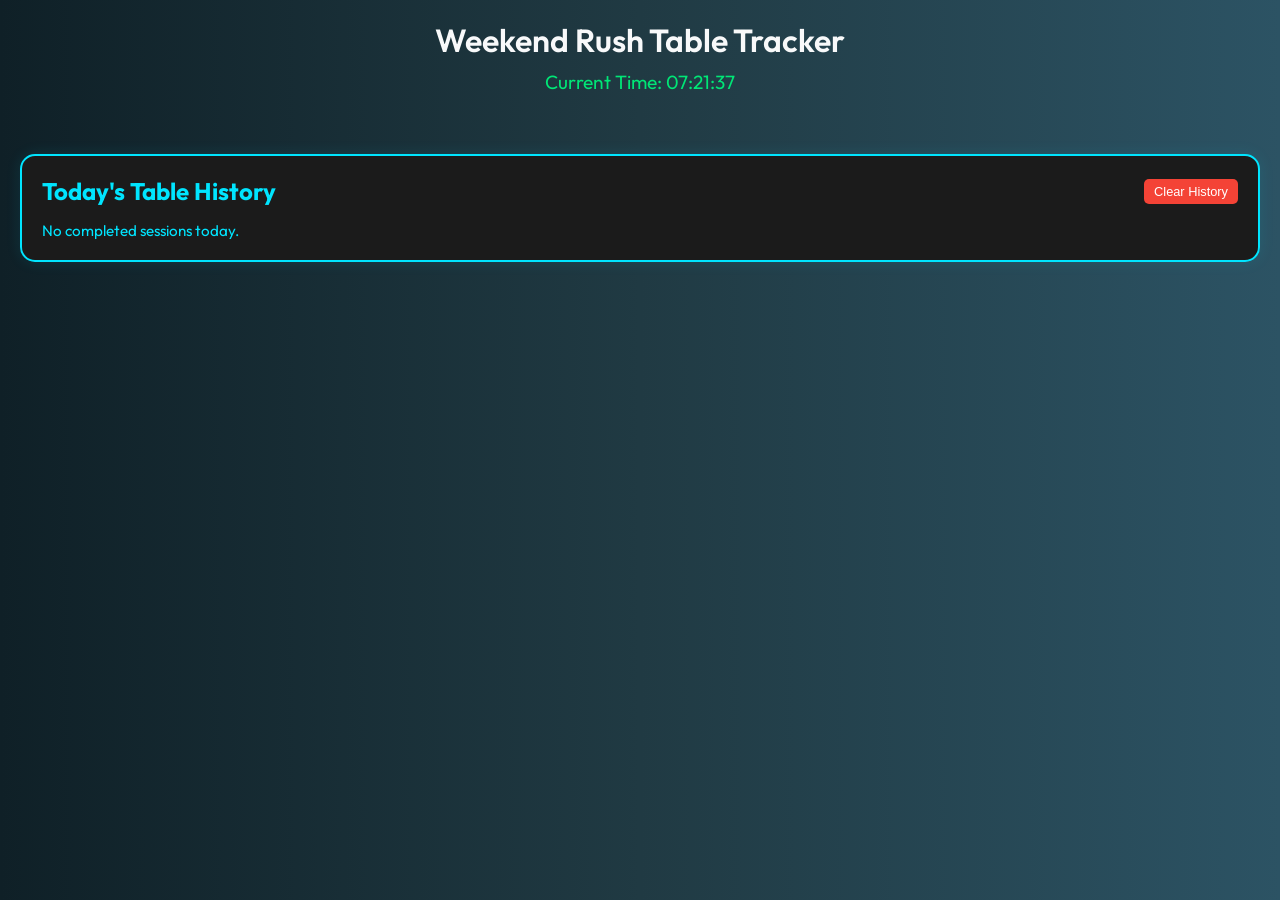
==== index.html @ 2dcbe8ae "Add files via upload" ====
<!DOCTYPE html>
<html lang="en">
<head>
  <meta charset="UTF-8" />
  <meta name="viewport" content="width=device-width, initial-scale=1.0" />
  <title>Weekend Rush POS</title>
  <link href="https://fonts.googleapis.com/css2?family=Outfit:wght@400;600&display=swap" rel="stylesheet">
  <style>
    * { box-sizing: border-box; }
    body {
      font-family: 'Outfit', sans-serif;
      margin: 0; padding: 20px;
      background: linear-gradient(to right, #0f2027, #203a43, #2c5364);
      color: #fff;
    }
    
    .header { text-align: center; margin-bottom: 20px; }
    h1 { margin: 0 0 10px 0; color: #f8f9fa; font-weight: 600; }
    #live-clock { color: #00e676; font-size: 1.2rem; }

    .tabs { display: flex; justify-content: center; gap: 10px; margin-bottom: 25px; }
    .tab-btn {
      background: #1b1b1b; color: #fff; border: 2px solid #4caf50; border-radius: 10px;
      padding: 10px 20px; font-size: 1.1rem; cursor: pointer; transition: 0.3s;
    }
    .tab-btn.active { background: #4caf50; font-weight: bold; }
    .tab-content { display: none; }
    .tab-content.active { display: block; }

    .tables-grid { display: grid; grid-template-columns: repeat(auto-fit, minmax(450px, 1fr)); gap: 20px; }

    .table-card {
      background: #1b1b1b; border: 2px solid #4caf50; border-radius: 15px; padding: 20px;
      box-shadow: 0 0 15px rgba(76, 175, 80, 0.2); display: flex; gap: 20px;
    }
    .card-left { flex: 1; border-right: 1px solid #333; padding-right: 20px; }
    .card-right { flex: 1; display: flex; flex-direction: column; }

    .table-title { margin: 0 0 10px 0; font-size: 1.5rem; color: #4caf50; display: flex; justify-content: space-between;}
    .status-badge { font-size: 0.8rem; padding: 3px 8px; border-radius: 5px; background: #555; }
    .active-badge { background: #4caf50; }
    
    .rate-selector { margin-bottom: 10px; font-size: 0.9rem; }
    .rate-selector select { border-radius: 5px; padding: 3px; }
    .time-display { font-size: 2.5rem; font-weight: bold; margin: 10px 0; color: #fff; }
    
    .controls button { padding: 8px 12px; border: none; border-radius: 8px; cursor: pointer; font-weight: bold; margin-right: 5px; }
    .btn-start { background: #4caf50; color: white; }
    .btn-pause { background: #ff9800; color: white; }
    .btn-end { background: #f44336; color: white; }
    .controls button:disabled { background: #555; cursor: not-allowed; opacity: 0.5; }

    .split-section { margin-top: 15px; display: flex; gap: 5px; }
    .split-section input { width: 60px; padding: 5px; border-radius: 5px; border: none; }
    .btn-split { background: #ff9800; color: white; border: none; border-radius: 5px; padding: 5px 10px; cursor: pointer; }
    .split-result { margin-top: 10px; font-size: 0.9rem; color: #00e5ff; white-space: pre-line; }

    /* Breakdown & Checkout Panel */
    .checkout-panel { display: none; background: #222; border: 1px solid #f44336; border-radius: 10px; padding: 15px; margin-top: 15px; }
    .price-breakdown { font-size: 0.9rem; color: #ddd; margin-bottom: 10px; white-space: pre-line; line-height: 1.4; }
    .checkout-btns { display: flex; gap: 10px; }
    .checkout-btns button { flex: 1; padding: 8px; border: none; border-radius: 5px; cursor: pointer; font-weight: bold; color: white; }
    .btn-paid { background: #4caf50; }
    .btn-unpaid { background: #ff9800; }
    .btn-close { background: #555; }

    /* Card Right */
    .items-title { margin: 0 0 10px 0; font-size: 1.1rem; color: #aaa; }
    .menu-grid { display: grid; grid-template-columns: 1fr 1fr; gap: 5px; margin-bottom: 15px; }
    .btn-item { background: #2c5364; color: white; border: 1px solid #4caf50; border-radius: 5px; padding: 8px; cursor: pointer; font-size: 0.85rem;}
    .btn-item:hover { background: #4caf50; }
    .item-log { flex-grow: 1; background: #222; border-radius: 5px; padding: 10px; font-size: 0.85rem; overflow-y: auto; max-height: 100px; color: #ccc;}
    .item-total { margin-top: 10px; font-weight: bold; color: #00e676; text-align: right; }

    /* Global History Section */
    .history-container { margin-top: 40px; background: #1b1b1b; border: 2px solid #00e5ff; border-radius: 15px; padding: 20px; box-shadow: 0 0 15px rgba(0, 229, 255, 0.1); }
    .history-title { color: #00e5ff; margin: 0 0 15px 0; display: flex; justify-content: space-between; align-items: center; }
    .history-log { font-size: 0.95rem; color: #00e5ff; max-height: 200px; overflow-y: auto; }
    .history-entry { border-bottom: 1px solid #333; padding: 8px 0; }
    .btn-clear-history { background: #f44336; color: white; border: none; padding: 5px 10px; border-radius: 5px; cursor: pointer; font-size: 0.8rem; }
  </style>
</head>
<body>

  <div class="header">
    <h1>Weekend Rush Table Tracker</h1>
    <div id="live-clock">Current Time: 00:00:00</div>
  </div>

  <div class="tabs" id="tabs-container"></div>
  <div id="app-content"></div>

  <div class="history-container">
    <h2 class="history-title">
      Today's Table History 
      <button class="btn-clear-history" onclick="clearHistory()">Clear History</button>
    </h2>
    <div class="history-log" id="global-history-log">No completed sessions today.</div>
  </div>

  <script>
    const API_URL = 'http://localhost:8000';
    let globalMenu = [];
    let activeSessions = {}; 

    // --- Clock Logic ---
    function updateClock() {
      const now = new Date();
      document.getElementById('live-clock').textContent = `Current Time: ${now.toLocaleTimeString('en-IN', { hour12: false })}`;
    }
    setInterval(updateClock, 1000);
    updateClock();

    // --- Boot App ---
    async function init() {
      const menuRes = await fetch(`${API_URL}/menu`);
      globalMenu = await menuRes.json();
      const zonesRes = await fetch(`${API_URL}/zones`);
      const zones = await zonesRes.json();
      
      renderApp(zones);
      loadHistory();
    }

    // --- Render UI ---
    function renderApp(zones) {
      const tabsContainer = document.getElementById('tabs-container');
      const appContent = document.getElementById('app-content');
      tabsContainer.innerHTML = '';
      appContent.innerHTML = '';

      zones.forEach((zone, index) => {
        const tabBtn = document.createElement('button');
        tabBtn.className = `tab-btn ${index === 0 ? 'active' : ''}`;
        tabBtn.textContent = zone.zone_name;
        tabBtn.onclick = () => switchTab(index);
        tabsContainer.appendChild(tabBtn);

        const zoneDiv = document.createElement('div');
        zoneDiv.className = `tab-content ${index === 0 ? 'active' : ''}`;
        zoneDiv.id = `zone-${index}`;

        const grid = document.createElement('div');
        grid.className = 'tables-grid';

        zone.tables.forEach(table => {
          const tableId = table.id;
          if (!activeSessions[tableId]) {
            activeSessions[tableId] = { isRunning: false, elapsed: 0, itemsTotal: 0, sessionId: null, itemsList: [], tableName: table.table_name };
          }

          const menuHtml = globalMenu.map(item => 
            `<button class="btn-item" onclick="addItem(${tableId}, ${item.id}, '${item.name} ${item.variant}', ${item.price})">+ ${item.name} (${item.variant})</button>`
          ).join('');

          grid.innerHTML += `
            <div class="table-card" id="card-${tableId}">
              <div class="card-left">
                <h2 class="table-title">${table.table_name} <span class="status-badge" id="badge-${tableId}">⚪ AVAIL</span></h2>
                
                <div class="rate-selector">
                  Rate/min: <select id="rate-${tableId}"><option value="3">3</option><option value="4">4</option><option value="4.5">4.5</option></select>
                </div>
                
                <div class="time-display" id="time-${tableId}">00:00</div>
                
                <div class="controls">
                  <button class="btn-start" id="start-${tableId}" onclick="startTimer(${tableId})">Start</button>
                  <button class="btn-pause" id="pause-${tableId}" onclick="togglePause(${tableId})" disabled>Pause</button>
                  <button class="btn-end" id="end-${tableId}" onclick="showCheckout(${tableId})" disabled>End</button>
                </div>

                <div class="split-section">
                  <input type="number" id="split-input-${tableId}" min="1" placeholder="Players">
                  <button class="btn-split" onclick="calculateSplit(${tableId})">Split</button>
                </div>
                <div class="split-result" id="split-result-${tableId}"></div>

                <div class="checkout-panel" id="checkout-${tableId}">
                  <div class="price-breakdown" id="breakdown-${tableId}"></div>
                  <div class="checkout-btns">
                    <button class="btn-paid" onclick="submitCheckout(${tableId}, 'PAID')">Paid</button>
                    <button class="btn-unpaid" onclick="submitCheckout(${tableId}, 'UNPAID')">Unpaid</button>
                    <button class="btn-close" onclick="submitCheckout(${tableId}, 'CLOSE')">Close</button>
                  </div>
                </div>
              </div>

              <div class="card-right">
                <h3 class="items-title">Quick Add Items</h3>
                <div class="menu-grid">${menuHtml}</div>
                <div class="item-log" id="log-${tableId}">No items ordered yet.</div>
                <div class="item-total" id="item-total-${tableId}">Items Total: ₹0.00</div>
              </div>
            </div>
          `;
        });
        
        zoneDiv.appendChild(grid);
        appContent.appendChild(zoneDiv);
      });
    }

    // --- UI Logic ---
    function switchTab(activeIndex) {
      document.querySelectorAll('.tab-btn').forEach((btn, i) => btn.classList.toggle('active', i === activeIndex));
      document.querySelectorAll('.tab-content').forEach((content, i) => content.classList.toggle('active', i === activeIndex));
    }

    // --- Table Mechanics ---
    async function startTimer(tableId) {
      const res = await fetch(`${API_URL}/sessions/start`, {
        method: 'POST',
        headers: { 'Content-Type': 'application/json' },
        body: JSON.stringify({ table_id: tableId, customer_id: null })
      });
      const data = await res.json();
      
      const session = activeSessions[tableId];
      session.sessionId = data.session_id;
      session.isRunning = true;
      session.startTimeStr = new Date().toLocaleTimeString('en-IN', { hour12: false });
      session.startTime = Date.now() - (session.elapsed * 1000);
      
      document.getElementById(`badge-${tableId}`).textContent = '🟢 ACTIVE';
      document.getElementById(`badge-${tableId}`).className = 'status-badge active-badge';
      document.getElementById(`start-${tableId}`).disabled = true;
      document.getElementById(`pause-${tableId}`).disabled = false;
      document.getElementById(`end-${tableId}`).disabled = false;

      session.interval = setInterval(() => {
        if (session.isRunning) {
          session.elapsed = Math.floor((Date.now() - session.startTime) / 1000);
          const min = String(Math.floor(session.elapsed / 60)).padStart(2, '0');
          const sec = String(session.elapsed % 60).padStart(2, '0');
          document.getElementById(`time-${tableId}`).textContent = `${min}:${sec}`;
        }
      }, 1000);
    }

    function togglePause(tableId) {
      const session = activeSessions[tableId];
      session.isRunning = !session.isRunning;
      const pauseBtn = document.getElementById(`pause-${tableId}`);
      if (session.isRunning) {
        session.startTime = Date.now() - (session.elapsed * 1000);
        pauseBtn.textContent = 'Pause';
      } else {
        pauseBtn.textContent = 'Resume';
      }
    }

    async function addItem(tableId, itemId, itemName, price) {
      const session = activeSessions[tableId];
      if (!session.sessionId) return alert("Start the table first!");

      await fetch(`${API_URL}/sessions/add_item`, {
        method: 'POST',
        headers: { 'Content-Type': 'application/json' },
        body: JSON.stringify({ session_id: session.sessionId, item_id: itemId })
      });

      session.itemsTotal += price;
      session.itemsList.push(itemName);
      document.getElementById(`item-total-${tableId}`).textContent = `Items Total: ₹${session.itemsTotal.toFixed(2)}`;
      
      const logDiv = document.getElementById(`log-${tableId}`);
      if (session.itemsList.length === 1) logDiv.innerHTML = ''; 
      logDiv.innerHTML += `+ ${itemName} (₹${price})<br>`;
      logDiv.scrollTop = logDiv.scrollHeight;
    }

    function calculateSplit(tableId) {
      const session = activeSessions[tableId];
      const rate = parseFloat(document.getElementById(`rate-${tableId}`).value);
      const players = parseInt(document.getElementById(`split-input-${tableId}`).value);
      if (!players || players < 1) return;

      const totalMinutes = session.elapsed / 60;
      const grandTotal = (totalMinutes * rate) + session.itemsTotal;
      document.getElementById(`split-result-${tableId}`).textContent = `Total Bill: ₹${grandTotal.toFixed(2)}\nPer Player: ₹${(grandTotal / players).toFixed(2)}`;
    }

    function showCheckout(tableId) {
      const session = activeSessions[tableId];
      session.isRunning = false;
      clearInterval(session.interval);
      document.getElementById(`pause-${tableId}`).disabled = true;
      document.getElementById(`end-${tableId}`).disabled = true;
      
      session.endTimeStr = new Date().toLocaleTimeString('en-IN', { hour12: false });
      const rate = parseFloat(document.getElementById(`rate-${tableId}`).value);
      const totalMinutes = session.elapsed / 60;
      const timeCost = totalMinutes * rate;
      const grandTotal = timeCost + session.itemsTotal;

      // Populate Price Breakdown
      document.getElementById(`breakdown-${tableId}`).innerHTML = `
        <strong>Session:</strong> ${session.startTimeStr} > ${session.endTimeStr} (${totalMinutes} mins)
        <strong>Time Cost:</strong> ₹${timeCost.toFixed(2)}
        <strong>Items Cost:</strong> ₹${session.itemsTotal.toFixed(2)}
        <span style="color:#4caf50; font-size:1.1rem; display:block; margin-top:5px;"><strong>Total: ₹${grandTotal.toFixed(2)}</strong></span>
      `;
      
      document.getElementById(`checkout-${tableId}`).style.display = 'block';
    }

    async function submitCheckout(tableId, status) {
      const session = activeSessions[tableId];
      const totalMinutes = session.elapsed / 60;

      // Backend Call
      const res = await fetch(`${API_URL}/sessions/checkout`, {
        method: 'POST',
        headers: { 'Content-Type': 'application/json' },
        body: JSON.stringify({ session_id: session.sessionId, payment_status: status, total_minutes: totalMinutes })
      });
      const data = await res.json();
      
      // Save to History Log
      const historyStr = `[${session.tableName}] ${session.startTimeStr} > ${session.endTimeStr} | Time: ${totalMinutes}m | Items: ${session.itemsList.length} | <strong>Total: ₹${data.final_bill.toFixed(2)}</strong> | (${status}) (Guest)`;
      saveToHistory(historyStr);

      // Reset Table UI smoothly without reloading the page
      resetTableUI(tableId);
    }

    function resetTableUI(tableId) {
      const session = activeSessions[tableId];
      session.isRunning = false;
      session.elapsed = 0;
      session.itemsTotal = 0;
      session.sessionId = null;
      session.itemsList = [];

      document.getElementById(`badge-${tableId}`).textContent = '⚪ AVAIL';
      document.getElementById(`badge-${tableId}`).className = 'status-badge';
      document.getElementById(`time-${tableId}`).textContent = '00:00';
      document.getElementById(`start-${tableId}`).disabled = false;
      document.getElementById(`pause-${tableId}`).disabled = true;
      document.getElementById(`pause-${tableId}`).textContent = 'Pause';
      document.getElementById(`end-${tableId}`).disabled = true;
      
      document.getElementById(`checkout-${tableId}`).style.display = 'none';
      document.getElementById(`split-input-${tableId}`).value = '';
      document.getElementById(`split-result-${tableId}`).textContent = '';
      document.getElementById(`log-${tableId}`).innerHTML = 'No items ordered yet.';
      document.getElementById(`item-total-${tableId}`).textContent = 'Items Total: ₹0.00';
    }

    // --- History Storage Logic ---
    function saveToHistory(entry) {
      let history = JSON.parse(localStorage.getItem('weekendRushHistory')) || [];
      history.unshift(entry); // Add to top
      localStorage.setItem('weekendRushHistory', JSON.stringify(history));
      loadHistory();
    }

    function loadHistory() {
      let history = JSON.parse(localStorage.getItem('weekendRushHistory')) || [];
      const logDiv = document.getElementById('global-history-log');
      if (history.length === 0) {
        logDiv.innerHTML = 'No completed sessions today.';
      } else {
        logDiv.innerHTML = history.map(item => `<div class="history-entry">${item}</div>`).join('');
      }
    }

    function clearHistory() {
      if(confirm("Are you sure you want to clear today's history log?")) {
        localStorage.removeItem('weekendRushHistory');
        loadHistory();
      }
    }

    init();
  </script>
</body>
</html>
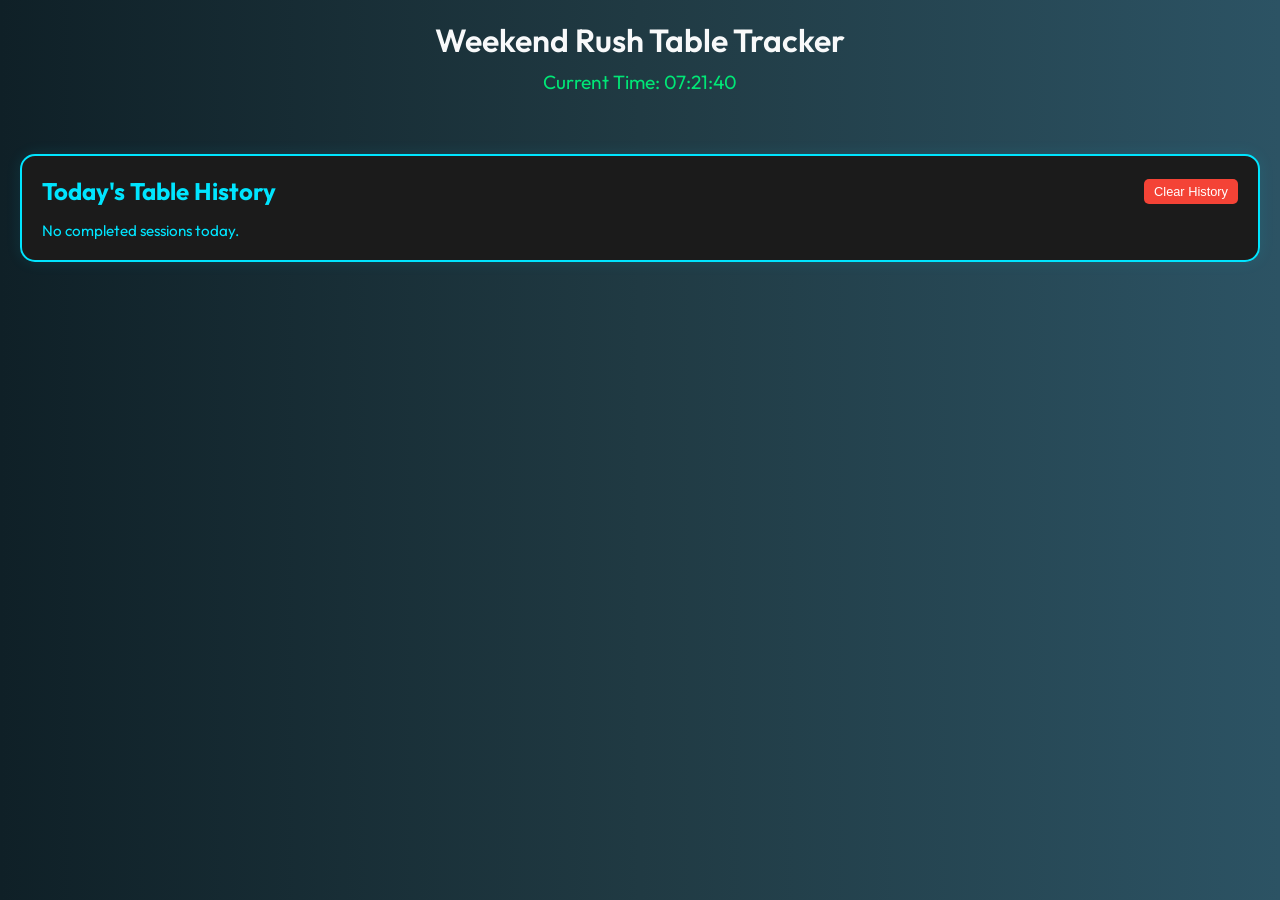
==== commit 6e6adcac: "Refactor duplicated DB and frontend patterns into shared utilities Co-Authored-By: Devin AI <1582432" ====
--- a/index.html
+++ b/index.html
@@ -100,24 +100,73 @@
 
   <script>
     const API_URL = 'http://localhost:8000';
+    const HISTORY_KEY = 'weekendRushHistory';
     let globalMenu = [];
     let activeSessions = {}; 
 
+    // --- Shared Utilities ---
+    function el(prefix, tableId) {
+      return document.getElementById(`${prefix}-${tableId}`);
+    }
+
+    function money(amount) {
+      return `₹${amount.toFixed(2)}`;
+    }
+
+    function clockTime() {
+      return new Date().toLocaleTimeString('en-IN', { hour12: false });
+    }
+
+    async function getJSON(path) {
+      const res = await fetch(`${API_URL}${path}`);
+      return res.json();
+    }
+
+    async function postJSON(path, body) {
+      const res = await fetch(`${API_URL}${path}`, {
+        method: 'POST',
+        headers: { 'Content-Type': 'application/json' },
+        body: JSON.stringify(body)
+      });
+      return res.json();
+    }
+
+    function tableRate(tableId) {
+      return parseFloat(el('rate', tableId).value);
+    }
+
+    function billFor(tableId) {
+      const session = activeSessions[tableId];
+      const totalMinutes = session.elapsed / 60;
+      const timeCost = totalMinutes * tableRate(tableId);
+      return { totalMinutes, timeCost, grandTotal: timeCost + session.itemsTotal };
+    }
+
+    function setTableUIState(tableId, { badgeText, badgeClass, startDisabled, pauseDisabled, endDisabled }) {
+      const badge = el('badge', tableId);
+      badge.textContent = badgeText;
+      badge.className = badgeClass;
+      el('start', tableId).disabled = startDisabled;
+      el('pause', tableId).disabled = pauseDisabled;
+      el('end', tableId).disabled = endDisabled;
+    }
+
+    function readHistory() {
+      return JSON.parse(localStorage.getItem(HISTORY_KEY)) || [];
+    }
+
     // --- Clock Logic ---
     function updateClock() {
-      const now = new Date();
-      document.getElementById('live-clock').textContent = `Current Time: ${now.toLocaleTimeString('en-IN', { hour12: false })}`;
+      document.getElementById('live-clock').textContent = `Current Time: ${clockTime()}`;
     }
     setInterval(updateClock, 1000);
     updateClock();
 
     // --- Boot App ---
     async function init() {
-      const menuRes = await fetch(`${API_URL}/menu`);
-      globalMenu = await menuRes.json();
-      const zonesRes = await fetch(`${API_URL}/zones`);
-      const zones = await zonesRes.json();
-      
+      globalMenu = await getJSON('/menu');
+      const zones = await getJSON('/zones');
+
       renderApp(zones);
       loadHistory();
     }
@@ -209,31 +258,28 @@
 
     // --- Table Mechanics ---
     async function startTimer(tableId) {
-      const res = await fetch(`${API_URL}/sessions/start`, {
-        method: 'POST',
-        headers: { 'Content-Type': 'application/json' },
-        body: JSON.stringify({ table_id: tableId, customer_id: null })
-      });
-      const data = await res.json();
-      
+      const data = await postJSON('/sessions/start', { table_id: tableId, customer_id: null });
+
       const session = activeSessions[tableId];
       session.sessionId = data.session_id;
       session.isRunning = true;
-      session.startTimeStr = new Date().toLocaleTimeString('en-IN', { hour12: false });
+      session.startTimeStr = clockTime();
       session.startTime = Date.now() - (session.elapsed * 1000);
-      
-      document.getElementById(`badge-${tableId}`).textContent = '🟢 ACTIVE';
-      document.getElementById(`badge-${tableId}`).className = 'status-badge active-badge';
-      document.getElementById(`start-${tableId}`).disabled = true;
-      document.getElementById(`pause-${tableId}`).disabled = false;
-      document.getElementById(`end-${tableId}`).disabled = false;
+
+      setTableUIState(tableId, {
+        badgeText: '🟢 ACTIVE',
+        badgeClass: 'status-badge active-badge',
+        startDisabled: true,
+        pauseDisabled: false,
+        endDisabled: false
+      });
 
       session.interval = setInterval(() => {
         if (session.isRunning) {
           session.elapsed = Math.floor((Date.now() - session.startTime) / 1000);
           const min = String(Math.floor(session.elapsed / 60)).padStart(2, '0');
           const sec = String(session.elapsed % 60).padStart(2, '0');
-          document.getElementById(`time-${tableId}`).textContent = `${min}:${sec}`;
+          el('time', tableId).textContent = `${min}:${sec}`;
         }
       }, 1000);
     }
@@ -241,7 +287,7 @@
     function togglePause(tableId) {
       const session = activeSessions[tableId];
       session.isRunning = !session.isRunning;
-      const pauseBtn = document.getElementById(`pause-${tableId}`);
+      const pauseBtn = el('pause', tableId);
       if (session.isRunning) {
         session.startTime = Date.now() - (session.elapsed * 1000);
         pauseBtn.textContent = 'Pause';
@@ -254,71 +300,60 @@
       const session = activeSessions[tableId];
       if (!session.sessionId) return alert("Start the table first!");
 
-      await fetch(`${API_URL}/sessions/add_item`, {
-        method: 'POST',
-        headers: { 'Content-Type': 'application/json' },
-        body: JSON.stringify({ session_id: session.sessionId, item_id: itemId })
-      });
+      await postJSON('/sessions/add_item', { session_id: session.sessionId, item_id: itemId });
 
       session.itemsTotal += price;
       session.itemsList.push(itemName);
-      document.getElementById(`item-total-${tableId}`).textContent = `Items Total: ₹${session.itemsTotal.toFixed(2)}`;
-      
-      const logDiv = document.getElementById(`log-${tableId}`);
+      el('item-total', tableId).textContent = `Items Total: ${money(session.itemsTotal)}`;
+
+      const logDiv = el('log', tableId);
       if (session.itemsList.length === 1) logDiv.innerHTML = ''; 
-      logDiv.innerHTML += `+ ${itemName} (₹${price})<br>`;
+      logDiv.innerHTML += `+ ${itemName} (${money(price)})<br>`;
       logDiv.scrollTop = logDiv.scrollHeight;
     }
 
     function calculateSplit(tableId) {
-      const session = activeSessions[tableId];
-      const rate = parseFloat(document.getElementById(`rate-${tableId}`).value);
-      const players = parseInt(document.getElementById(`split-input-${tableId}`).value);
+      const players = parseInt(el('split-input', tableId).value);
       if (!players || players < 1) return;
 
-      const totalMinutes = session.elapsed / 60;
-      const grandTotal = (totalMinutes * rate) + session.itemsTotal;
-      document.getElementById(`split-result-${tableId}`).textContent = `Total Bill: ₹${grandTotal.toFixed(2)}\nPer Player: ₹${(grandTotal / players).toFixed(2)}`;
+      const { grandTotal } = billFor(tableId);
+      el('split-result', tableId).textContent = `Total Bill: ${money(grandTotal)}\nPer Player: ${money(grandTotal / players)}`;
     }
 
     function showCheckout(tableId) {
       const session = activeSessions[tableId];
       session.isRunning = false;
       clearInterval(session.interval);
-      document.getElementById(`pause-${tableId}`).disabled = true;
-      document.getElementById(`end-${tableId}`).disabled = true;
-      
-      session.endTimeStr = new Date().toLocaleTimeString('en-IN', { hour12: false });
-      const rate = parseFloat(document.getElementById(`rate-${tableId}`).value);
-      const totalMinutes = session.elapsed / 60;
-      const timeCost = totalMinutes * rate;
-      const grandTotal = timeCost + session.itemsTotal;
+      el('pause', tableId).disabled = true;
+      el('end', tableId).disabled = true;
+
+      session.endTimeStr = clockTime();
+      const { totalMinutes, timeCost, grandTotal } = billFor(tableId);
 
       // Populate Price Breakdown
-      document.getElementById(`breakdown-${tableId}`).innerHTML = `
+      el('breakdown', tableId).innerHTML = `
         <strong>Session:</strong> ${session.startTimeStr} > ${session.endTimeStr} (${totalMinutes} mins)
-        <strong>Time Cost:</strong> ₹${timeCost.toFixed(2)}
-        <strong>Items Cost:</strong> ₹${session.itemsTotal.toFixed(2)}
-        <span style="color:#4caf50; font-size:1.1rem; display:block; margin-top:5px;"><strong>Total: ₹${grandTotal.toFixed(2)}</strong></span>
+        <strong>Time Cost:</strong> ${money(timeCost)}
+        <strong>Items Cost:</strong> ${money(session.itemsTotal)}
+        <span style="color:#4caf50; font-size:1.1rem; display:block; margin-top:5px;"><strong>Total: ${money(grandTotal)}</strong></span>
       `;
-      
-      document.getElementById(`checkout-${tableId}`).style.display = 'block';
+
+      el('checkout', tableId).style.display = 'block';
     }
 
     async function submitCheckout(tableId, status) {
       const session = activeSessions[tableId];
-      const totalMinutes = session.elapsed / 60;
+      const { totalMinutes } = billFor(tableId);
 
       // Backend Call
-      const res = await fetch(`${API_URL}/sessions/checkout`, {
-        method: 'POST',
-        headers: { 'Content-Type': 'application/json' },
-        body: JSON.stringify({ session_id: session.sessionId, payment_status: status, total_minutes: totalMinutes })
+      const data = await postJSON('/sessions/checkout', {
+        session_id: session.sessionId,
+        payment_status: status,
+        total_minutes: totalMinutes
       });
-      const data = await res.json();
-      
+
       // Save to History Log
-      const historyStr = `[${session.tableName}] ${session.startTimeStr} > ${session.endTimeStr} | Time: ${totalMinutes}m | Items: ${session.itemsList.length} | <strong>Total: ₹${data.final_bill.toFixed(2)}</strong> | (${status}) (Guest)`;
+      const historyStr = `[${session.tableName}] ${session.startTimeStr} > ${session.endTimeStr} | Time: ${totalMinutes}m | Items: ${session.itemsList.length} | <strong>Total: ${money(data.final_bill)}</strong> | (${status}) (Guest)`;
       saveToHistory(historyStr);
 
       // Reset Table UI smoothly without reloading the page
@@ -333,31 +368,33 @@
       session.sessionId = null;
       session.itemsList = [];
 
-      document.getElementById(`badge-${tableId}`).textContent = '⚪ AVAIL';
-      document.getElementById(`badge-${tableId}`).className = 'status-badge';
-      document.getElementById(`time-${tableId}`).textContent = '00:00';
-      document.getElementById(`start-${tableId}`).disabled = false;
-      document.getElementById(`pause-${tableId}`).disabled = true;
-      document.getElementById(`pause-${tableId}`).textContent = 'Pause';
-      document.getElementById(`end-${tableId}`).disabled = true;
-      
-      document.getElementById(`checkout-${tableId}`).style.display = 'none';
-      document.getElementById(`split-input-${tableId}`).value = '';
-      document.getElementById(`split-result-${tableId}`).textContent = '';
-      document.getElementById(`log-${tableId}`).innerHTML = 'No items ordered yet.';
-      document.getElementById(`item-total-${tableId}`).textContent = 'Items Total: ₹0.00';
+      setTableUIState(tableId, {
+        badgeText: '⚪ AVAIL',
+        badgeClass: 'status-badge',
+        startDisabled: false,
+        pauseDisabled: true,
+        endDisabled: true
+      });
+      el('time', tableId).textContent = '00:00';
+      el('pause', tableId).textContent = 'Pause';
+
+      el('checkout', tableId).style.display = 'none';
+      el('split-input', tableId).value = '';
+      el('split-result', tableId).textContent = '';
+      el('log', tableId).innerHTML = 'No items ordered yet.';
+      el('item-total', tableId).textContent = `Items Total: ${money(0)}`;
     }
 
     // --- History Storage Logic ---
     function saveToHistory(entry) {
-      let history = JSON.parse(localStorage.getItem('weekendRushHistory')) || [];
+      const history = readHistory();
       history.unshift(entry); // Add to top
-      localStorage.setItem('weekendRushHistory', JSON.stringify(history));
+      localStorage.setItem(HISTORY_KEY, JSON.stringify(history));
       loadHistory();
     }
 
     function loadHistory() {
-      let history = JSON.parse(localStorage.getItem('weekendRushHistory')) || [];
+      const history = readHistory();
       const logDiv = document.getElementById('global-history-log');
       if (history.length === 0) {
         logDiv.innerHTML = 'No completed sessions today.';
@@ -368,7 +405,7 @@
 
     function clearHistory() {
       if(confirm("Are you sure you want to clear today's history log?")) {
-        localStorage.removeItem('weekendRushHistory');
+        localStorage.removeItem(HISTORY_KEY);
         loadHistory();
       }
     }
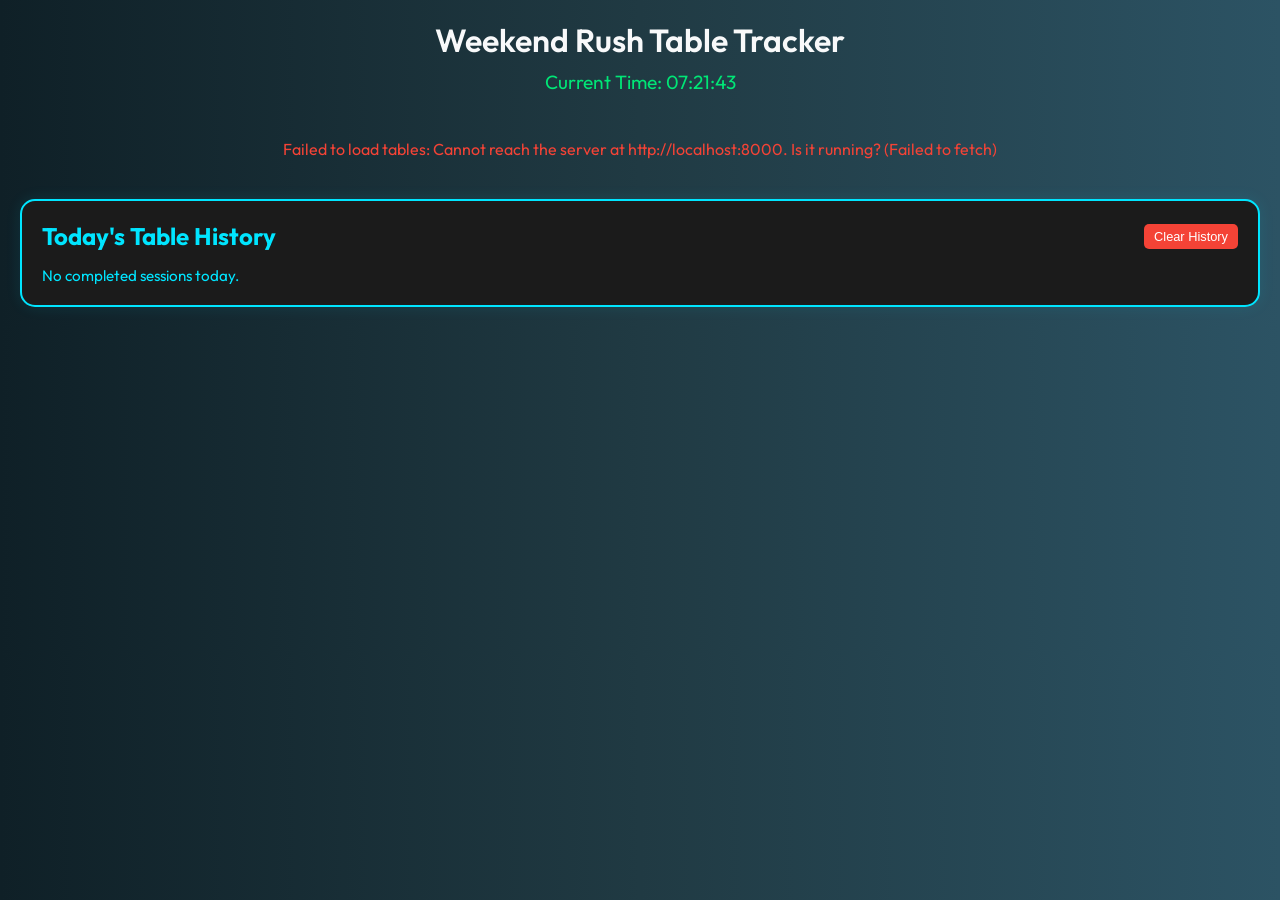
==== commit 38ea9537: "Propagate and surface errors instead of swallowing them Co-Authored-By: Devin AI <158243242+devin-ai" ====
--- a/index.html
+++ b/index.html
@@ -100,74 +100,59 @@
 
   <script>
     const API_URL = 'http://localhost:8000';
-    const HISTORY_KEY = 'weekendRushHistory';
     let globalMenu = [];
     let activeSessions = {}; 
 
-    // --- Shared Utilities ---
-    function el(prefix, tableId) {
-      return document.getElementById(`${prefix}-${tableId}`);
-    }
-
-    function money(amount) {
-      return `₹${amount.toFixed(2)}`;
-    }
-
-    function clockTime() {
-      return new Date().toLocaleTimeString('en-IN', { hour12: false });
-    }
-
-    async function getJSON(path) {
-      const res = await fetch(`${API_URL}${path}`);
-      return res.json();
-    }
-
-    async function postJSON(path, body) {
-      const res = await fetch(`${API_URL}${path}`, {
-        method: 'POST',
-        headers: { 'Content-Type': 'application/json' },
-        body: JSON.stringify(body)
-      });
-      return res.json();
-    }
-
-    function tableRate(tableId) {
-      return parseFloat(el('rate', tableId).value);
-    }
-
-    function billFor(tableId) {
-      const session = activeSessions[tableId];
-      const totalMinutes = session.elapsed / 60;
-      const timeCost = totalMinutes * tableRate(tableId);
-      return { totalMinutes, timeCost, grandTotal: timeCost + session.itemsTotal };
-    }
-
-    function setTableUIState(tableId, { badgeText, badgeClass, startDisabled, pauseDisabled, endDisabled }) {
-      const badge = el('badge', tableId);
-      badge.textContent = badgeText;
-      badge.className = badgeClass;
-      el('start', tableId).disabled = startDisabled;
-      el('pause', tableId).disabled = pauseDisabled;
-      el('end', tableId).disabled = endDisabled;
-    }
-
-    function readHistory() {
-      return JSON.parse(localStorage.getItem(HISTORY_KEY)) || [];
+    // --- Networking ---
+    function showError(message) {
+      console.error(message);
+      alert(message);
+    }
+
+    async function apiFetch(path, options) {
+      let res;
+      try {
+        res = await fetch(`${API_URL}${path}`, options);
+      } catch (err) {
+        throw new Error(`Cannot reach the server at ${API_URL}. Is it running? (${err.message})`);
+      }
+
+      const body = await res.text();
+      let payload = null;
+      if (body) {
+        try {
+          payload = JSON.parse(body);
+        } catch (err) {
+          throw new Error(`Server returned an unreadable response for ${path}: ${body.slice(0, 200)}`);
+        }
+      }
+
+      if (!res.ok) {
+        const detail = payload && payload.detail ? JSON.stringify(payload.detail) : res.statusText;
+        throw new Error(`${path} failed (${res.status}): ${detail}`);
+      }
+      return payload;
     }
 
     // --- Clock Logic ---
     function updateClock() {
-      document.getElementById('live-clock').textContent = `Current Time: ${clockTime()}`;
+      const now = new Date();
+      document.getElementById('live-clock').textContent = `Current Time: ${now.toLocaleTimeString('en-IN', { hour12: false })}`;
     }
     setInterval(updateClock, 1000);
     updateClock();
 
     // --- Boot App ---
     async function init() {
-      globalMenu = await getJSON('/menu');
-      const zones = await getJSON('/zones');
-
-      renderApp(zones);
+      try {
+        globalMenu = await apiFetch('/menu');
+        const zones = await apiFetch('/zones');
+        renderApp(zones);
+      } catch (err) {
+        document.getElementById('app-content').innerHTML =
+          `<div style="color:#f44336; text-align:center;">Failed to load tables: ${err.message}</div>`;
+        showError(`Failed to load the POS data. ${err.message}`);
+      }
       loadHistory();
     }
 
@@ -258,28 +243,36 @@
 
     // --- Table Mechanics ---
     async function startTimer(tableId) {
-      const data = await postJSON('/sessions/start', { table_id: tableId, customer_id: null });
+      let data;
+      try {
+        data = await apiFetch('/sessions/start', {
+          method: 'POST',
+          headers: { 'Content-Type': 'application/json' },
+          body: JSON.stringify({ table_id: tableId, customer_id: null })
+        });
+      } catch (err) {
+        showError(`Could not start the table. ${err.message}`);
+        return;
+      }
 
       const session = activeSessions[tableId];
       session.sessionId = data.session_id;
       session.isRunning = true;
-      session.startTimeStr = clockTime();
+      session.startTimeStr = new Date().toLocaleTimeString('en-IN', { hour12: false });
       session.startTime = Date.now() - (session.elapsed * 1000);
-
-      setTableUIState(tableId, {
-        badgeText: '🟢 ACTIVE',
-        badgeClass: 'status-badge active-badge',
-        startDisabled: true,
-        pauseDisabled: false,
-        endDisabled: false
-      });
+      
+      document.getElementById(`badge-${tableId}`).textContent = '🟢 ACTIVE';
+      document.getElementById(`badge-${tableId}`).className = 'status-badge active-badge';
+      document.getElementById(`start-${tableId}`).disabled = true;
+      document.getElementById(`pause-${tableId}`).disabled = false;
+      document.getElementById(`end-${tableId}`).disabled = false;
 
       session.interval = setInterval(() => {
         if (session.isRunning) {
           session.elapsed = Math.floor((Date.now() - session.startTime) / 1000);
           const min = String(Math.floor(session.elapsed / 60)).padStart(2, '0');
           const sec = String(session.elapsed % 60).padStart(2, '0');
-          el('time', tableId).textContent = `${min}:${sec}`;
+          document.getElementById(`time-${tableId}`).textContent = `${min}:${sec}`;
         }
       }, 1000);
     }
@@ -287,7 +280,7 @@
     function togglePause(tableId) {
       const session = activeSessions[tableId];
       session.isRunning = !session.isRunning;
-      const pauseBtn = el('pause', tableId);
+      const pauseBtn = document.getElementById(`pause-${tableId}`);
       if (session.isRunning) {
         session.startTime = Date.now() - (session.elapsed * 1000);
         pauseBtn.textContent = 'Pause';
@@ -300,60 +293,83 @@
       const session = activeSessions[tableId];
       if (!session.sessionId) return alert("Start the table first!");
 
-      await postJSON('/sessions/add_item', { session_id: session.sessionId, item_id: itemId });
+      try {
+        await apiFetch('/sessions/add_item', {
+          method: 'POST',
+          headers: { 'Content-Type': 'application/json' },
+          body: JSON.stringify({ session_id: session.sessionId, item_id: itemId })
+        });
+      } catch (err) {
+        // The item was not recorded on the server, so do not bill it locally either.
+        showError(`Could not add ${itemName}. ${err.message}`);
+        return;
+      }
 
       session.itemsTotal += price;
       session.itemsList.push(itemName);
-      el('item-total', tableId).textContent = `Items Total: ${money(session.itemsTotal)}`;
-
-      const logDiv = el('log', tableId);
+      document.getElementById(`item-total-${tableId}`).textContent = `Items Total: ₹${session.itemsTotal.toFixed(2)}`;
+      
+      const logDiv = document.getElementById(`log-${tableId}`);
       if (session.itemsList.length === 1) logDiv.innerHTML = ''; 
-      logDiv.innerHTML += `+ ${itemName} (${money(price)})<br>`;
+      logDiv.innerHTML += `+ ${itemName} (₹${price})<br>`;
       logDiv.scrollTop = logDiv.scrollHeight;
     }
 
     function calculateSplit(tableId) {
-      const players = parseInt(el('split-input', tableId).value);
+      const session = activeSessions[tableId];
+      const rate = parseFloat(document.getElementById(`rate-${tableId}`).value);
+      const players = parseInt(document.getElementById(`split-input-${tableId}`).value);
       if (!players || players < 1) return;
 
-      const { grandTotal } = billFor(tableId);
-      el('split-result', tableId).textContent = `Total Bill: ${money(grandTotal)}\nPer Player: ${money(grandTotal / players)}`;
+      const totalMinutes = session.elapsed / 60;
+      const grandTotal = (totalMinutes * rate) + session.itemsTotal;
+      document.getElementById(`split-result-${tableId}`).textContent = `Total Bill: ₹${grandTotal.toFixed(2)}\nPer Player: ₹${(grandTotal / players).toFixed(2)}`;
     }
 
     function showCheckout(tableId) {
       const session = activeSessions[tableId];
       session.isRunning = false;
       clearInterval(session.interval);
-      el('pause', tableId).disabled = true;
-      el('end', tableId).disabled = true;
-
-      session.endTimeStr = clockTime();
-      const { totalMinutes, timeCost, grandTotal } = billFor(tableId);
+      document.getElementById(`pause-${tableId}`).disabled = true;
+      document.getElementById(`end-${tableId}`).disabled = true;
+      
+      session.endTimeStr = new Date().toLocaleTimeString('en-IN', { hour12: false });
+      const rate = parseFloat(document.getElementById(`rate-${tableId}`).value);
+      const totalMinutes = session.elapsed / 60;
+      const timeCost = totalMinutes * rate;
+      const grandTotal = timeCost + session.itemsTotal;
 
       // Populate Price Breakdown
-      el('breakdown', tableId).innerHTML = `
+      document.getElementById(`breakdown-${tableId}`).innerHTML = `
         <strong>Session:</strong> ${session.startTimeStr} > ${session.endTimeStr} (${totalMinutes} mins)
-        <strong>Time Cost:</strong> ${money(timeCost)}
-        <strong>Items Cost:</strong> ${money(session.itemsTotal)}
-        <span style="color:#4caf50; font-size:1.1rem; display:block; margin-top:5px;"><strong>Total: ${money(grandTotal)}</strong></span>
+        <strong>Time Cost:</strong> ₹${timeCost.toFixed(2)}
+        <strong>Items Cost:</strong> ₹${session.itemsTotal.toFixed(2)}
+        <span style="color:#4caf50; font-size:1.1rem; display:block; margin-top:5px;"><strong>Total: ₹${grandTotal.toFixed(2)}</strong></span>
       `;
-
-      el('checkout', tableId).style.display = 'block';
+      
+      document.getElementById(`checkout-${tableId}`).style.display = 'block';
     }
 
     async function submitCheckout(tableId, status) {
       const session = activeSessions[tableId];
-      const { totalMinutes } = billFor(tableId);
+      const totalMinutes = session.elapsed / 60;
 
       // Backend Call
-      const data = await postJSON('/sessions/checkout', {
-        session_id: session.sessionId,
-        payment_status: status,
-        total_minutes: totalMinutes
-      });
-
+      let data;
+      try {
+        data = await apiFetch('/sessions/checkout', {
+          method: 'POST',
+          headers: { 'Content-Type': 'application/json' },
+          body: JSON.stringify({ session_id: session.sessionId, payment_status: status, total_minutes: totalMinutes })
+        });
+      } catch (err) {
+        // Keep the checkout panel open so the bill is not lost.
+        showError(`Checkout failed, the table is still open. ${err.message}`);
+        return;
+      }
+      
       // Save to History Log
-      const historyStr = `[${session.tableName}] ${session.startTimeStr} > ${session.endTimeStr} | Time: ${totalMinutes}m | Items: ${session.itemsList.length} | <strong>Total: ${money(data.final_bill)}</strong> | (${status}) (Guest)`;
+      const historyStr = `[${session.tableName}] ${session.startTimeStr} > ${session.endTimeStr} | Time: ${totalMinutes}m | Items: ${session.itemsList.length} | <strong>Total: ₹${Number(data.final_bill ?? 0).toFixed(2)}</strong> | (${status}) (Guest)`;
       saveToHistory(historyStr);
 
       // Reset Table UI smoothly without reloading the page
@@ -368,28 +384,40 @@
       session.sessionId = null;
       session.itemsList = [];
 
-      setTableUIState(tableId, {
-        badgeText: '⚪ AVAIL',
-        badgeClass: 'status-badge',
-        startDisabled: false,
-        pauseDisabled: true,
-        endDisabled: true
-      });
-      el('time', tableId).textContent = '00:00';
-      el('pause', tableId).textContent = 'Pause';
-
-      el('checkout', tableId).style.display = 'none';
-      el('split-input', tableId).value = '';
-      el('split-result', tableId).textContent = '';
-      el('log', tableId).innerHTML = 'No items ordered yet.';
-      el('item-total', tableId).textContent = `Items Total: ${money(0)}`;
+      document.getElementById(`badge-${tableId}`).textContent = '⚪ AVAIL';
+      document.getElementById(`badge-${tableId}`).className = 'status-badge';
+      document.getElementById(`time-${tableId}`).textContent = '00:00';
+      document.getElementById(`start-${tableId}`).disabled = false;
+      document.getElementById(`pause-${tableId}`).disabled = true;
+      document.getElementById(`pause-${tableId}`).textContent = 'Pause';
+      document.getElementById(`end-${tableId}`).disabled = true;
+      
+      document.getElementById(`checkout-${tableId}`).style.display = 'none';
+      document.getElementById(`split-input-${tableId}`).value = '';
+      document.getElementById(`split-result-${tableId}`).textContent = '';
+      document.getElementById(`log-${tableId}`).innerHTML = 'No items ordered yet.';
+      document.getElementById(`item-total-${tableId}`).textContent = 'Items Total: ₹0.00';
     }
 
     // --- History Storage Logic ---
+    function readHistory() {
+      try {
+        const stored = JSON.parse(localStorage.getItem('weekendRushHistory'));
+        return Array.isArray(stored) ? stored : [];
+      } catch (err) {
+        console.error('Stored history was corrupt and has been ignored.', err);
+        return [];
+      }
+    }
+
     function saveToHistory(entry) {
       const history = readHistory();
       history.unshift(entry); // Add to top
-      localStorage.setItem(HISTORY_KEY, JSON.stringify(history));
+      try {
+        localStorage.setItem('weekendRushHistory', JSON.stringify(history));
+      } catch (err) {
+        showError(`Could not save this session to the history log. ${err.message}`);
+      }
       loadHistory();
     }
 
@@ -405,7 +433,7 @@
 
     function clearHistory() {
       if(confirm("Are you sure you want to clear today's history log?")) {
-        localStorage.removeItem(HISTORY_KEY);
+        localStorage.removeItem('weekendRushHistory');
         loadHistory();
       }
     }
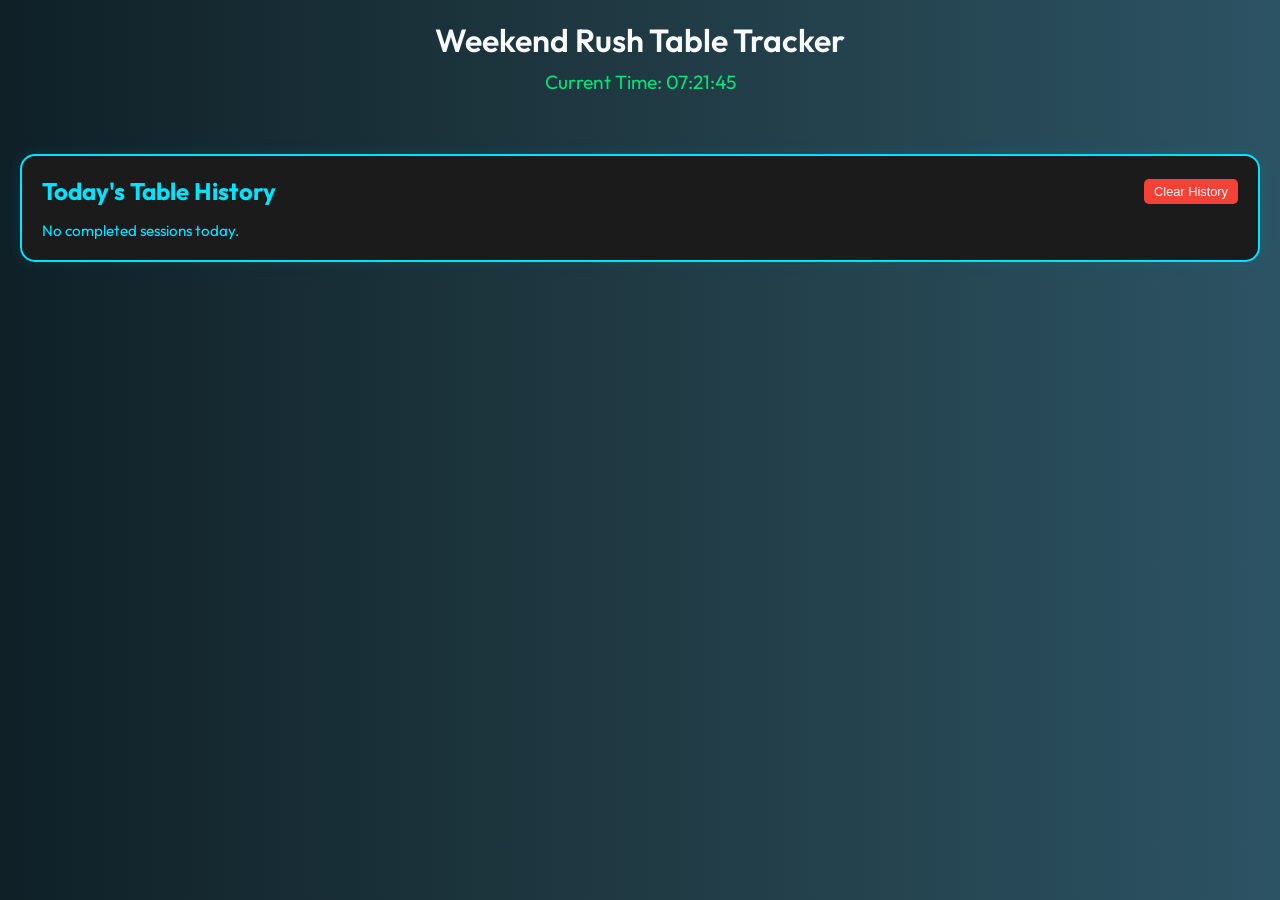
==== commit c6d5f1fc: "Harden POS API: auth, CORS, input validation, secrets hygiene Co-Authored-By: Devin AI <158243242+de" ====
--- a/index.html
+++ b/index.html
@@ -103,35 +103,33 @@
     let globalMenu = [];
     let activeSessions = {}; 
 
-    // --- Networking ---
-    function showError(message) {
-      console.error(message);
-      alert(message);
-    }
-
-    async function apiFetch(path, options) {
-      let res;
-      try {
-        res = await fetch(`${API_URL}${path}`, options);
-      } catch (err) {
-        throw new Error(`Cannot reach the server at ${API_URL}. Is it running? (${err.message})`);
-      }
-
-      const body = await res.text();
-      let payload = null;
-      if (body) {
-        try {
-          payload = JSON.parse(body);
-        } catch (err) {
-          throw new Error(`Server returned an unreadable response for ${path}: ${body.slice(0, 200)}`);
-        }
-      }
-
+    // --- API access ---
+    function getApiKey() {
+      let key = localStorage.getItem('weekendRushApiKey');
+      if (!key) {
+        key = prompt('Enter the POS API key (TRACKER_API_KEY on the server):') || '';
+        if (key) localStorage.setItem('weekendRushApiKey', key);
+      }
+      return key;
+    }
+
+    async function apiFetch(path, options = {}) {
+      const headers = Object.assign({ 'X-API-Key': getApiKey() }, options.headers || {});
+      const res = await fetch(`${API_URL}${path}`, Object.assign({}, options, { headers }));
+      if (res.status === 401) {
+        localStorage.removeItem('weekendRushApiKey');
+        throw new Error('Unauthorized: the API key was rejected. Reload and enter it again.');
+      }
       if (!res.ok) {
-        const detail = payload && payload.detail ? JSON.stringify(payload.detail) : res.statusText;
-        throw new Error(`${path} failed (${res.status}): ${detail}`);
-      }
-      return payload;
+        throw new Error(`Request to ${path} failed (${res.status})`);
+      }
+      return res;
+    }
+
+    function escapeHtml(value) {
+      return String(value ?? '').replace(/[&<>"']/g, ch => ({
+        '&': '&amp;', '<': '&lt;', '>': '&gt;', '"': '&quot;', "'": '&#39;'
+      })[ch]);
     }
 
     // --- Clock Logic ---
@@ -145,13 +143,13 @@
     // --- Boot App ---
     async function init() {
       try {
-        globalMenu = await apiFetch('/menu');
-        const zones = await apiFetch('/zones');
+        const menuRes = await apiFetch('/menu');
+        globalMenu = await menuRes.json();
+        const zonesRes = await apiFetch('/zones');
+        const zones = await zonesRes.json();
         renderApp(zones);
       } catch (err) {
-        document.getElementById('app-content').innerHTML =
-          `<div style="color:#f44336; text-align:center;">Failed to load tables: ${err.message}</div>`;
-        showError(`Failed to load the POS data. ${err.message}`);
+        alert(err.message);
       }
       loadHistory();
     }
@@ -183,14 +181,15 @@
             activeSessions[tableId] = { isRunning: false, elapsed: 0, itemsTotal: 0, sessionId: null, itemsList: [], tableName: table.table_name };
           }
 
-          const menuHtml = globalMenu.map(item => 
-            `<button class="btn-item" onclick="addItem(${tableId}, ${item.id}, '${item.name} ${item.variant}', ${item.price})">+ ${item.name} (${item.variant})</button>`
-          ).join('');
+          const menuHtml = globalMenu.map(item => {
+            const label = escapeHtml(`${item.name} ${item.variant}`);
+            return `<button class="btn-item" onclick="addItem(${tableId}, ${Number(item.id)}, this.dataset.label, ${Number(item.price)})" data-label="${label}">+ ${escapeHtml(item.name)} (${escapeHtml(item.variant)})</button>`;
+          }).join('');
 
           grid.innerHTML += `
             <div class="table-card" id="card-${tableId}">
               <div class="card-left">
-                <h2 class="table-title">${table.table_name} <span class="status-badge" id="badge-${tableId}">⚪ AVAIL</span></h2>
+                <h2 class="table-title">${escapeHtml(table.table_name)} <span class="status-badge" id="badge-${tableId}">⚪ AVAIL</span></h2>
                 
                 <div class="rate-selector">
                   Rate/min: <select id="rate-${tableId}"><option value="3">3</option><option value="4">4</option><option value="4.5">4.5</option></select>
@@ -245,16 +244,16 @@
     async function startTimer(tableId) {
       let data;
       try {
-        data = await apiFetch('/sessions/start', {
+        const res = await apiFetch('/sessions/start', {
           method: 'POST',
           headers: { 'Content-Type': 'application/json' },
           body: JSON.stringify({ table_id: tableId, customer_id: null })
         });
+        data = await res.json();
       } catch (err) {
-        showError(`Could not start the table. ${err.message}`);
-        return;
-      }
-
+        return alert(err.message);
+      }
+      
       const session = activeSessions[tableId];
       session.sessionId = data.session_id;
       session.isRunning = true;
@@ -300,9 +299,7 @@
           body: JSON.stringify({ session_id: session.sessionId, item_id: itemId })
         });
       } catch (err) {
-        // The item was not recorded on the server, so do not bill it locally either.
-        showError(`Could not add ${itemName}. ${err.message}`);
-        return;
+        return alert(err.message);
       }
 
       session.itemsTotal += price;
@@ -311,7 +308,7 @@
       
       const logDiv = document.getElementById(`log-${tableId}`);
       if (session.itemsList.length === 1) logDiv.innerHTML = ''; 
-      logDiv.innerHTML += `+ ${itemName} (₹${price})<br>`;
+      logDiv.innerHTML += `+ ${escapeHtml(itemName)} (₹${price})<br>`;
       logDiv.scrollTop = logDiv.scrollHeight;
     }
 
@@ -357,19 +354,18 @@
       // Backend Call
       let data;
       try {
-        data = await apiFetch('/sessions/checkout', {
+        const res = await apiFetch('/sessions/checkout', {
           method: 'POST',
           headers: { 'Content-Type': 'application/json' },
           body: JSON.stringify({ session_id: session.sessionId, payment_status: status, total_minutes: totalMinutes })
         });
+        data = await res.json();
       } catch (err) {
-        // Keep the checkout panel open so the bill is not lost.
-        showError(`Checkout failed, the table is still open. ${err.message}`);
-        return;
+        return alert(err.message);
       }
       
       // Save to History Log
-      const historyStr = `[${session.tableName}] ${session.startTimeStr} > ${session.endTimeStr} | Time: ${totalMinutes}m | Items: ${session.itemsList.length} | <strong>Total: ₹${Number(data.final_bill ?? 0).toFixed(2)}</strong> | (${status}) (Guest)`;
+      const historyStr = `[${escapeHtml(session.tableName)}] ${session.startTimeStr} > ${session.endTimeStr} | Time: ${totalMinutes}m | Items: ${session.itemsList.length} | <strong>Total: ₹${data.final_bill.toFixed(2)}</strong> | (${status}) (Guest)`;
       saveToHistory(historyStr);
 
       // Reset Table UI smoothly without reloading the page
@@ -400,29 +396,15 @@
     }
 
     // --- History Storage Logic ---
-    function readHistory() {
-      try {
-        const stored = JSON.parse(localStorage.getItem('weekendRushHistory'));
-        return Array.isArray(stored) ? stored : [];
-      } catch (err) {
-        console.error('Stored history was corrupt and has been ignored.', err);
-        return [];
-      }
-    }
-
     function saveToHistory(entry) {
-      const history = readHistory();
+      let history = JSON.parse(localStorage.getItem('weekendRushHistory')) || [];
       history.unshift(entry); // Add to top
-      try {
-        localStorage.setItem('weekendRushHistory', JSON.stringify(history));
-      } catch (err) {
-        showError(`Could not save this session to the history log. ${err.message}`);
-      }
+      localStorage.setItem('weekendRushHistory', JSON.stringify(history));
       loadHistory();
     }
 
     function loadHistory() {
-      const history = readHistory();
+      let history = JSON.parse(localStorage.getItem('weekendRushHistory')) || [];
       const logDiv = document.getElementById('global-history-log');
       if (history.length === 0) {
         logDiv.innerHTML = 'No completed sessions today.';
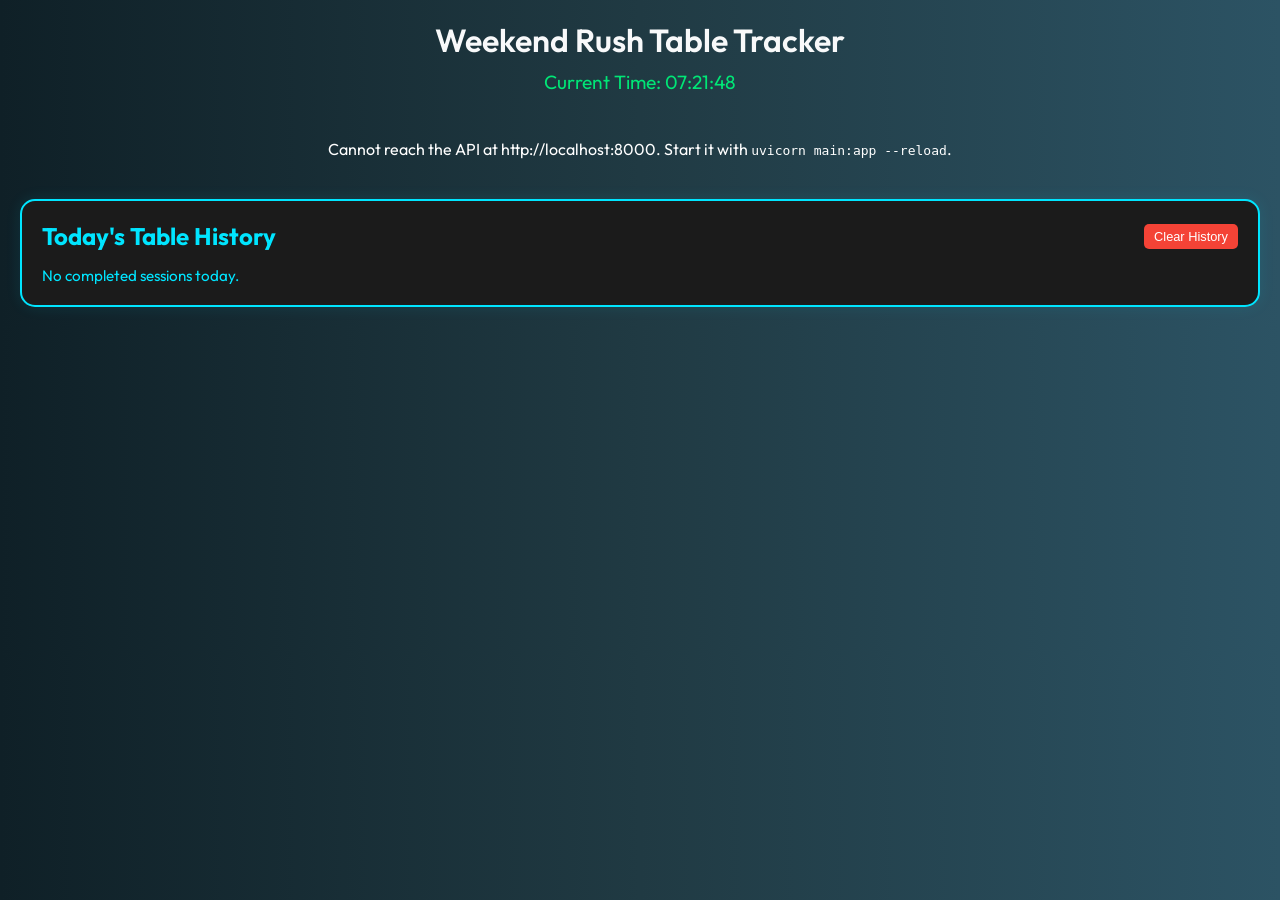
==== commit 525f08b7: "Add test suite, fix API/seeding bugs, and document setup Co-Authored-By: Devin AI <158243242+devin-a" ====
--- a/index.html
+++ b/index.html
@@ -103,35 +103,6 @@
     let globalMenu = [];
     let activeSessions = {}; 
 
-    // --- API access ---
-    function getApiKey() {
-      let key = localStorage.getItem('weekendRushApiKey');
-      if (!key) {
-        key = prompt('Enter the POS API key (TRACKER_API_KEY on the server):') || '';
-        if (key) localStorage.setItem('weekendRushApiKey', key);
-      }
-      return key;
-    }
-
-    async function apiFetch(path, options = {}) {
-      const headers = Object.assign({ 'X-API-Key': getApiKey() }, options.headers || {});
-      const res = await fetch(`${API_URL}${path}`, Object.assign({}, options, { headers }));
-      if (res.status === 401) {
-        localStorage.removeItem('weekendRushApiKey');
-        throw new Error('Unauthorized: the API key was rejected. Reload and enter it again.');
-      }
-      if (!res.ok) {
-        throw new Error(`Request to ${path} failed (${res.status})`);
-      }
-      return res;
-    }
-
-    function escapeHtml(value) {
-      return String(value ?? '').replace(/[&<>"']/g, ch => ({
-        '&': '&amp;', '<': '&lt;', '>': '&gt;', '"': '&quot;', "'": '&#39;'
-      })[ch]);
-    }
-
     // --- Clock Logic ---
     function updateClock() {
       const now = new Date();
@@ -143,13 +114,14 @@
     // --- Boot App ---
     async function init() {
       try {
-        const menuRes = await apiFetch('/menu');
+        const menuRes = await fetch(`${API_URL}/menu`);
         globalMenu = await menuRes.json();
-        const zonesRes = await apiFetch('/zones');
+        const zonesRes = await fetch(`${API_URL}/zones`);
         const zones = await zonesRes.json();
         renderApp(zones);
       } catch (err) {
-        alert(err.message);
+        document.getElementById('app-content').innerHTML =
+          `<p style="text-align:center">Cannot reach the API at ${API_URL}. Start it with <code>uvicorn main:app --reload</code>.</p>`;
       }
       loadHistory();
     }
@@ -181,18 +153,17 @@
             activeSessions[tableId] = { isRunning: false, elapsed: 0, itemsTotal: 0, sessionId: null, itemsList: [], tableName: table.table_name };
           }
 
-          const menuHtml = globalMenu.map(item => {
-            const label = escapeHtml(`${item.name} ${item.variant}`);
-            return `<button class="btn-item" onclick="addItem(${tableId}, ${Number(item.id)}, this.dataset.label, ${Number(item.price)})" data-label="${label}">+ ${escapeHtml(item.name)} (${escapeHtml(item.variant)})</button>`;
-          }).join('');
+          const menuHtml = globalMenu.map(item => 
+            `<button class="btn-item" onclick="addItem(${tableId}, ${item.id}, '${item.name} ${item.variant}', ${item.price})">+ ${item.name} (${item.variant})</button>`
+          ).join('');
 
           grid.innerHTML += `
             <div class="table-card" id="card-${tableId}">
               <div class="card-left">
-                <h2 class="table-title">${escapeHtml(table.table_name)} <span class="status-badge" id="badge-${tableId}">⚪ AVAIL</span></h2>
+                <h2 class="table-title">${table.table_name} <span class="status-badge" id="badge-${tableId}">⚪ AVAIL</span></h2>
                 
                 <div class="rate-selector">
-                  Rate/min: <select id="rate-${tableId}"><option value="3">3</option><option value="4">4</option><option value="4.5">4.5</option></select>
+                  Rate/min: <select id="rate-${tableId}" onchange="onRateChange(${tableId})"><option value="3">3</option><option value="4">4</option><option value="4.5">4.5</option></select>
                 </div>
                 
                 <div class="time-display" id="time-${tableId}">00:00</div>
@@ -235,6 +206,11 @@
     }
 
     // --- UI Logic ---
+    function onRateChange(tableId) {
+      if (!activeSessions[tableId].sessionId) return;
+      alert('This table is already running; the new rate applies to the next session.');
+    }
+
     function switchTab(activeIndex) {
       document.querySelectorAll('.tab-btn').forEach((btn, i) => btn.classList.toggle('active', i === activeIndex));
       document.querySelectorAll('.tab-content').forEach((content, i) => content.classList.toggle('active', i === activeIndex));
@@ -242,17 +218,14 @@
 
     // --- Table Mechanics ---
     async function startTimer(tableId) {
-      let data;
-      try {
-        const res = await apiFetch('/sessions/start', {
-          method: 'POST',
-          headers: { 'Content-Type': 'application/json' },
-          body: JSON.stringify({ table_id: tableId, customer_id: null })
-        });
-        data = await res.json();
-      } catch (err) {
-        return alert(err.message);
-      }
+      const rate = parseFloat(document.getElementById(`rate-${tableId}`).value);
+      const res = await fetch(`${API_URL}/sessions/start`, {
+        method: 'POST',
+        headers: { 'Content-Type': 'application/json' },
+        body: JSON.stringify({ table_id: tableId, customer_id: null, rate_per_minute: rate })
+      });
+      if (!res.ok) return alert('Could not start the table. Is the server running?');
+      const data = await res.json();
       
       const session = activeSessions[tableId];
       session.sessionId = data.session_id;
@@ -292,15 +265,11 @@
       const session = activeSessions[tableId];
       if (!session.sessionId) return alert("Start the table first!");
 
-      try {
-        await apiFetch('/sessions/add_item', {
-          method: 'POST',
-          headers: { 'Content-Type': 'application/json' },
-          body: JSON.stringify({ session_id: session.sessionId, item_id: itemId })
-        });
-      } catch (err) {
-        return alert(err.message);
-      }
+      await fetch(`${API_URL}/sessions/add_item`, {
+        method: 'POST',
+        headers: { 'Content-Type': 'application/json' },
+        body: JSON.stringify({ session_id: session.sessionId, item_id: itemId })
+      });
 
       session.itemsTotal += price;
       session.itemsList.push(itemName);
@@ -308,7 +277,7 @@
       
       const logDiv = document.getElementById(`log-${tableId}`);
       if (session.itemsList.length === 1) logDiv.innerHTML = ''; 
-      logDiv.innerHTML += `+ ${escapeHtml(itemName)} (₹${price})<br>`;
+      logDiv.innerHTML += `+ ${itemName} (₹${price})<br>`;
       logDiv.scrollTop = logDiv.scrollHeight;
     }
 
@@ -352,20 +321,16 @@
       const totalMinutes = session.elapsed / 60;
 
       // Backend Call
-      let data;
-      try {
-        const res = await apiFetch('/sessions/checkout', {
-          method: 'POST',
-          headers: { 'Content-Type': 'application/json' },
-          body: JSON.stringify({ session_id: session.sessionId, payment_status: status, total_minutes: totalMinutes })
-        });
-        data = await res.json();
-      } catch (err) {
-        return alert(err.message);
-      }
+      const res = await fetch(`${API_URL}/sessions/checkout`, {
+        method: 'POST',
+        headers: { 'Content-Type': 'application/json' },
+        body: JSON.stringify({ session_id: session.sessionId, payment_status: status, total_minutes: totalMinutes })
+      });
+      if (!res.ok) return alert('Checkout failed. Please retry.');
+      const data = await res.json();
       
       // Save to History Log
-      const historyStr = `[${escapeHtml(session.tableName)}] ${session.startTimeStr} > ${session.endTimeStr} | Time: ${totalMinutes}m | Items: ${session.itemsList.length} | <strong>Total: ₹${data.final_bill.toFixed(2)}</strong> | (${status}) (Guest)`;
+      const historyStr = `[${session.tableName}] ${session.startTimeStr} > ${session.endTimeStr} | Time: ${totalMinutes}m | Items: ${session.itemsList.length} | <strong>Total: ₹${data.final_bill.toFixed(2)}</strong> | (${status}) (Guest)`;
       saveToHistory(historyStr);
 
       // Reset Table UI smoothly without reloading the page
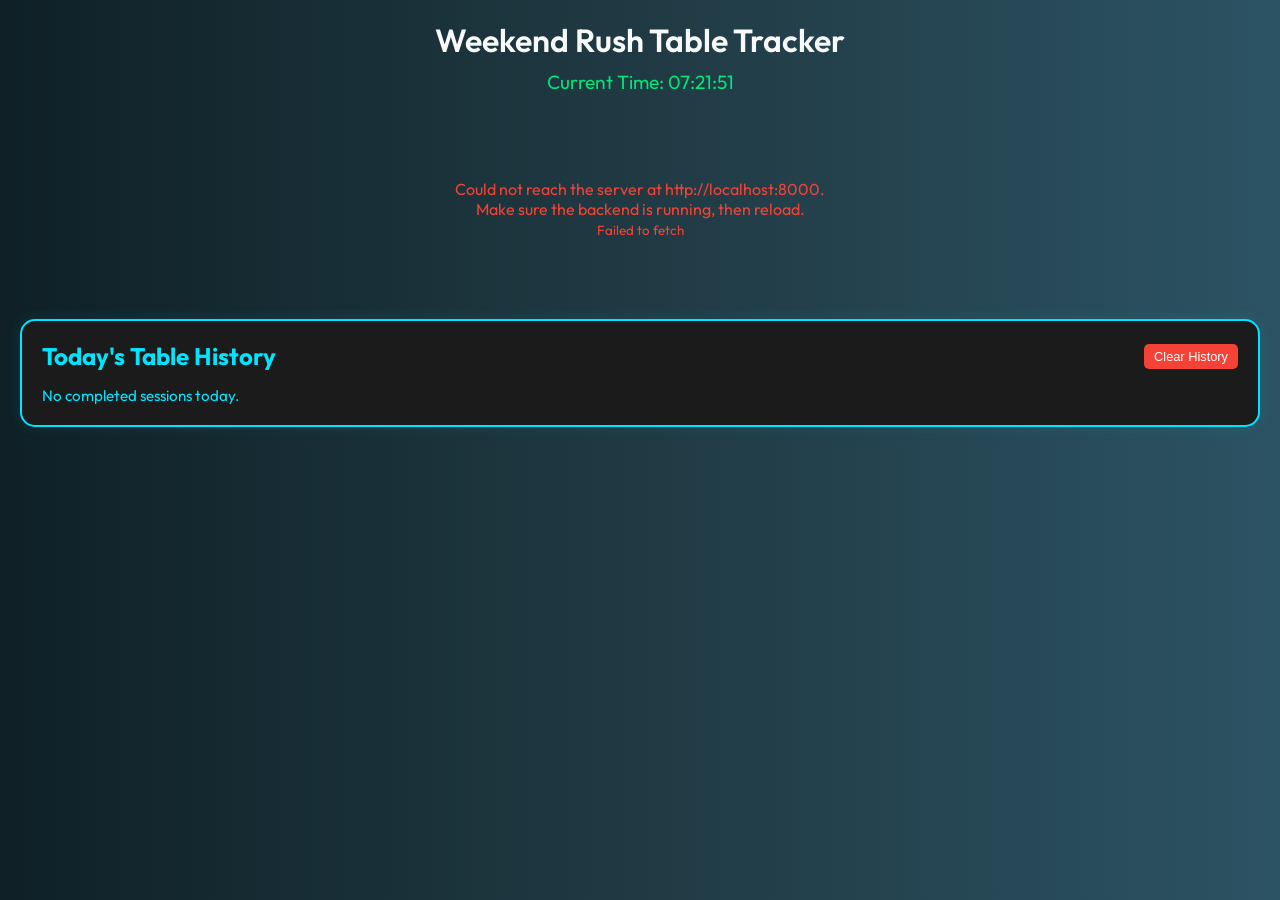
==== commit 5b7b435e: "Fix billing correctness, state handling, and DB setup - Persist chosen per-minute rate on the sessio" ====
--- a/index.html
+++ b/index.html
@@ -101,7 +101,27 @@
   <script>
     const API_URL = 'http://localhost:8000';
     let globalMenu = [];
-    let activeSessions = {}; 
+    let activeSessions = {};
+
+    // --- Helpers ---
+    function escapeHtml(str) {
+      return String(str)
+        .replace(/&/g, '&amp;')
+        .replace(/</g, '&lt;')
+        .replace(/>/g, '&gt;')
+        .replace(/"/g, '&quot;')
+        .replace(/'/g, '&#39;');
+    }
+
+    async function apiFetch(path, options) {
+      const res = await fetch(`${API_URL}${path}`, options);
+      if (!res.ok) {
+        let detail = res.statusText;
+        try { detail = (await res.json()).detail || detail; } catch (e) {}
+        throw new Error(`${res.status}: ${detail}`);
+      }
+      return res.json();
+    }
 
     // --- Clock Logic ---
     function updateClock() {
@@ -114,16 +134,48 @@
     // --- Boot App ---
     async function init() {
       try {
-        const menuRes = await fetch(`${API_URL}/menu`);
-        globalMenu = await menuRes.json();
-        const zonesRes = await fetch(`${API_URL}/zones`);
-        const zones = await zonesRes.json();
+        globalMenu = await apiFetch('/menu');
+        const zones = await apiFetch('/zones');
         renderApp(zones);
+        loadHistory();
+        await rehydrateActiveSessions();
       } catch (err) {
         document.getElementById('app-content').innerHTML =
-          `<p style="text-align:center">Cannot reach the API at ${API_URL}. Start it with <code>uvicorn main:app --reload</code>.</p>`;
-      }
-      loadHistory();
+          `<div style="text-align:center; color:#f44336; padding:40px;">
+             Could not reach the server at ${API_URL}.<br>
+             Make sure the backend is running, then reload.<br>
+             <small>${escapeHtml(err.message)}</small>
+           </div>`;
+      }
+    }
+
+    // Restore timers/UI for sessions still open on the server after a reload.
+    async function rehydrateActiveSessions() {
+      const open = await apiFetch('/sessions/active');
+      open.forEach(s => {
+        const session = activeSessions[s.table_id];
+        if (!session) return;
+        session.sessionId = s.session_id;
+        session.itemsTotal = s.items_cost || 0;
+        session.itemsList = (s.items || []).map(i => i.item_name);
+        // Server timestamps are UTC ('YYYY-MM-DD HH:MM:SS').
+        const startMs = Date.parse(s.start_time.replace(' ', 'T') + 'Z');
+        session.startTime = isNaN(startMs) ? Date.now() : startMs;
+        session.elapsed = Math.max(0, Math.floor((Date.now() - session.startTime) / 1000));
+        session.startTimeStr = new Date(session.startTime).toLocaleTimeString('en-IN', { hour12: false });
+        if (s.rate_per_minute != null) {
+          const sel = document.getElementById(`rate-${s.table_id}`);
+          if (sel) sel.value = String(s.rate_per_minute);
+        }
+        // Restore item log
+        if (session.itemsList.length > 0) {
+          const logDiv = document.getElementById(`log-${s.table_id}`);
+          logDiv.innerHTML = session.itemsList.map(n => `+ ${escapeHtml(n)}<br>`).join('');
+          document.getElementById(`item-total-${s.table_id}`).textContent =
+            `Items Total: ₹${session.itemsTotal.toFixed(2)}`;
+        }
+        beginTicking(s.table_id);
+      });
     }
 
     // --- Render UI ---
@@ -153,17 +205,17 @@
             activeSessions[tableId] = { isRunning: false, elapsed: 0, itemsTotal: 0, sessionId: null, itemsList: [], tableName: table.table_name };
           }
 
-          const menuHtml = globalMenu.map(item => 
-            `<button class="btn-item" onclick="addItem(${tableId}, ${item.id}, '${item.name} ${item.variant}', ${item.price})">+ ${item.name} (${item.variant})</button>`
+          const menuHtml = globalMenu.map(item =>
+            `<button class="btn-item" onclick="addItem(${tableId}, ${item.id})">+ ${escapeHtml(item.name)} (${escapeHtml(item.variant)})</button>`
           ).join('');
 
           grid.innerHTML += `
             <div class="table-card" id="card-${tableId}">
               <div class="card-left">
-                <h2 class="table-title">${table.table_name} <span class="status-badge" id="badge-${tableId}">⚪ AVAIL</span></h2>
+                <h2 class="table-title">${escapeHtml(table.table_name)} <span class="status-badge" id="badge-${tableId}">⚪ AVAIL</span></h2>
                 
                 <div class="rate-selector">
-                  Rate/min: <select id="rate-${tableId}" onchange="onRateChange(${tableId})"><option value="3">3</option><option value="4">4</option><option value="4.5">4.5</option></select>
+                  Rate/min: <select id="rate-${tableId}"><option value="3">3</option><option value="4">4</option><option value="4.5">4.5</option></select>
                 </div>
                 
                 <div class="time-display" id="time-${tableId}">00:00</div>
@@ -206,11 +258,6 @@
     }
 
     // --- UI Logic ---
-    function onRateChange(tableId) {
-      if (!activeSessions[tableId].sessionId) return;
-      alert('This table is already running; the new rate applies to the next session.');
-    }
-
     function switchTab(activeIndex) {
       document.querySelectorAll('.tab-btn').forEach((btn, i) => btn.classList.toggle('active', i === activeIndex));
       document.querySelectorAll('.tab-content').forEach((content, i) => content.classList.toggle('active', i === activeIndex));
@@ -218,33 +265,53 @@
 
     // --- Table Mechanics ---
     async function startTimer(tableId) {
+      const session = activeSessions[tableId];
       const rate = parseFloat(document.getElementById(`rate-${tableId}`).value);
-      const res = await fetch(`${API_URL}/sessions/start`, {
-        method: 'POST',
-        headers: { 'Content-Type': 'application/json' },
-        body: JSON.stringify({ table_id: tableId, customer_id: null, rate_per_minute: rate })
-      });
-      if (!res.ok) return alert('Could not start the table. Is the server running?');
-      const data = await res.json();
-      
-      const session = activeSessions[tableId];
+      let data;
+      try {
+        data = await apiFetch('/sessions/start', {
+          method: 'POST',
+          headers: { 'Content-Type': 'application/json' },
+          body: JSON.stringify({ table_id: tableId, customer_id: null, rate_per_minute: rate })
+        });
+      } catch (err) {
+        alert(`Could not start table: ${err.message}`);
+        return;
+      }
+
       session.sessionId = data.session_id;
+      session.elapsed = 0;
+      session.startTimeStr = new Date().toLocaleTimeString('en-IN', { hour12: false });
+      session.startTime = Date.now();
+      // Lock the rate for the duration of the session so it can't drift.
+      document.getElementById(`rate-${tableId}`).disabled = true;
+      beginTicking(tableId);
+    }
+
+    // Sets a table's UI to the running state and starts the 1s ticker.
+    // Assumes session.startTime / session.sessionId are already set.
+    function beginTicking(tableId) {
+      const session = activeSessions[tableId];
       session.isRunning = true;
-      session.startTimeStr = new Date().toLocaleTimeString('en-IN', { hour12: false });
-      session.startTime = Date.now() - (session.elapsed * 1000);
-      
+
       document.getElementById(`badge-${tableId}`).textContent = '🟢 ACTIVE';
       document.getElementById(`badge-${tableId}`).className = 'status-badge active-badge';
       document.getElementById(`start-${tableId}`).disabled = true;
       document.getElementById(`pause-${tableId}`).disabled = false;
       document.getElementById(`end-${tableId}`).disabled = false;
-
+      document.getElementById(`rate-${tableId}`).disabled = true;
+
+      const render = () => {
+        const min = String(Math.floor(session.elapsed / 60)).padStart(2, '0');
+        const sec = String(session.elapsed % 60).padStart(2, '0');
+        document.getElementById(`time-${tableId}`).textContent = `${min}:${sec}`;
+      };
+      render();
+      clearInterval(session.interval);
       session.interval = setInterval(() => {
         if (session.isRunning) {
           session.elapsed = Math.floor((Date.now() - session.startTime) / 1000);
-          const min = String(Math.floor(session.elapsed / 60)).padStart(2, '0');
-          const sec = String(session.elapsed % 60).padStart(2, '0');
-          document.getElementById(`time-${tableId}`).textContent = `${min}:${sec}`;
+          render();
         }
       }, 1000);
     }
@@ -261,23 +328,33 @@
       }
     }
 
-    async function addItem(tableId, itemId, itemName, price) {
+    async function addItem(tableId, itemId) {
       const session = activeSessions[tableId];
       if (!session.sessionId) return alert("Start the table first!");
 
-      await fetch(`${API_URL}/sessions/add_item`, {
-        method: 'POST',
-        headers: { 'Content-Type': 'application/json' },
-        body: JSON.stringify({ session_id: session.sessionId, item_id: itemId })
-      });
+      const item = globalMenu.find(i => i.id === itemId);
+      if (!item) return;
+      const itemName = `${item.name} ${item.variant}`;
+      const price = item.price;
+
+      try {
+        await apiFetch('/sessions/add_item', {
+          method: 'POST',
+          headers: { 'Content-Type': 'application/json' },
+          body: JSON.stringify({ session_id: session.sessionId, item_id: itemId })
+        });
+      } catch (err) {
+        alert(`Could not add item: ${err.message}`);
+        return;
+      }
 
       session.itemsTotal += price;
       session.itemsList.push(itemName);
       document.getElementById(`item-total-${tableId}`).textContent = `Items Total: ₹${session.itemsTotal.toFixed(2)}`;
       
       const logDiv = document.getElementById(`log-${tableId}`);
-      if (session.itemsList.length === 1) logDiv.innerHTML = ''; 
-      logDiv.innerHTML += `+ ${itemName} (₹${price})<br>`;
+      if (session.itemsList.length === 1) logDiv.innerHTML = '';
+      logDiv.innerHTML += `+ ${escapeHtml(itemName)} (₹${price})<br>`;
       logDiv.scrollTop = logDiv.scrollHeight;
     }
 
@@ -307,7 +384,7 @@
 
       // Populate Price Breakdown
       document.getElementById(`breakdown-${tableId}`).innerHTML = `
-        <strong>Session:</strong> ${session.startTimeStr} > ${session.endTimeStr} (${totalMinutes} mins)
+        <strong>Session:</strong> ${session.startTimeStr} > ${session.endTimeStr} (${totalMinutes.toFixed(1)} mins)
         <strong>Time Cost:</strong> ₹${timeCost.toFixed(2)}
         <strong>Items Cost:</strong> ₹${session.itemsTotal.toFixed(2)}
         <span style="color:#4caf50; font-size:1.1rem; display:block; margin-top:5px;"><strong>Total: ₹${grandTotal.toFixed(2)}</strong></span>
@@ -319,18 +396,28 @@
     async function submitCheckout(tableId, status) {
       const session = activeSessions[tableId];
       const totalMinutes = session.elapsed / 60;
-
-      // Backend Call
-      const res = await fetch(`${API_URL}/sessions/checkout`, {
-        method: 'POST',
-        headers: { 'Content-Type': 'application/json' },
-        body: JSON.stringify({ session_id: session.sessionId, payment_status: status, total_minutes: totalMinutes })
-      });
-      if (!res.ok) return alert('Checkout failed. Please retry.');
-      const data = await res.json();
-      
-      // Save to History Log
-      const historyStr = `[${session.tableName}] ${session.startTimeStr} > ${session.endTimeStr} | Time: ${totalMinutes}m | Items: ${session.itemsList.length} | <strong>Total: ₹${data.final_bill.toFixed(2)}</strong> | (${status}) (Guest)`;
+      const rate = parseFloat(document.getElementById(`rate-${tableId}`).value);
+
+      let data;
+      try {
+        data = await apiFetch('/sessions/checkout', {
+          method: 'POST',
+          headers: { 'Content-Type': 'application/json' },
+          body: JSON.stringify({
+            session_id: session.sessionId,
+            payment_status: status,
+            total_minutes: totalMinutes,
+            rate_per_minute: rate
+          })
+        });
+      } catch (err) {
+        alert(`Checkout failed: ${err.message}`);
+        return;
+      }
+
+      // Save to History Log using the server-confirmed figures.
+      const billedMinutes = (data.total_minutes != null ? data.total_minutes : totalMinutes).toFixed(1);
+      const historyStr = `[${escapeHtml(session.tableName)}] ${session.startTimeStr} > ${session.endTimeStr} | Time: ${billedMinutes}m | Items: ${session.itemsList.length} | <strong>Total: ₹${data.final_bill.toFixed(2)}</strong> | (${escapeHtml(status)}) (Guest)`;
       saveToHistory(historyStr);
 
       // Reset Table UI smoothly without reloading the page
@@ -352,7 +439,8 @@
       document.getElementById(`pause-${tableId}`).disabled = true;
       document.getElementById(`pause-${tableId}`).textContent = 'Pause';
       document.getElementById(`end-${tableId}`).disabled = true;
-      
+      document.getElementById(`rate-${tableId}`).disabled = false;
+
       document.getElementById(`checkout-${tableId}`).style.display = 'none';
       document.getElementById(`split-input-${tableId}`).value = '';
       document.getElementById(`split-result-${tableId}`).textContent = '';
@@ -361,20 +449,32 @@
     }
 
     // --- History Storage Logic ---
-    function saveToHistory(entry) {
-      let history = JSON.parse(localStorage.getItem('weekendRushHistory')) || [];
-      history.unshift(entry); // Add to top
+    // Entries are date-tagged so the log genuinely reflects "today".
+    function todayKey() {
+      return new Date().toLocaleDateString('en-CA'); // YYYY-MM-DD, local
+    }
+
+    function readHistory() {
+      const raw = JSON.parse(localStorage.getItem('weekendRushHistory')) || [];
+      // Migrate legacy plain-string entries (treated as today's).
+      return raw.map(e => (typeof e === 'string' ? { date: todayKey(), html: e } : e));
+    }
+
+    function saveToHistory(entryHtml) {
+      const history = readHistory();
+      history.unshift({ date: todayKey(), html: entryHtml });
       localStorage.setItem('weekendRushHistory', JSON.stringify(history));
       loadHistory();
     }
 
     function loadHistory() {
-      let history = JSON.parse(localStorage.getItem('weekendRushHistory')) || [];
+      const today = todayKey();
+      const todays = readHistory().filter(e => e.date === today);
       const logDiv = document.getElementById('global-history-log');
-      if (history.length === 0) {
+      if (todays.length === 0) {
         logDiv.innerHTML = 'No completed sessions today.';
       } else {
-        logDiv.innerHTML = history.map(item => `<div class="history-entry">${item}</div>`).join('');
+        logDiv.innerHTML = todays.map(e => `<div class="history-entry">${e.html}</div>`).join('');
       }
     }
 
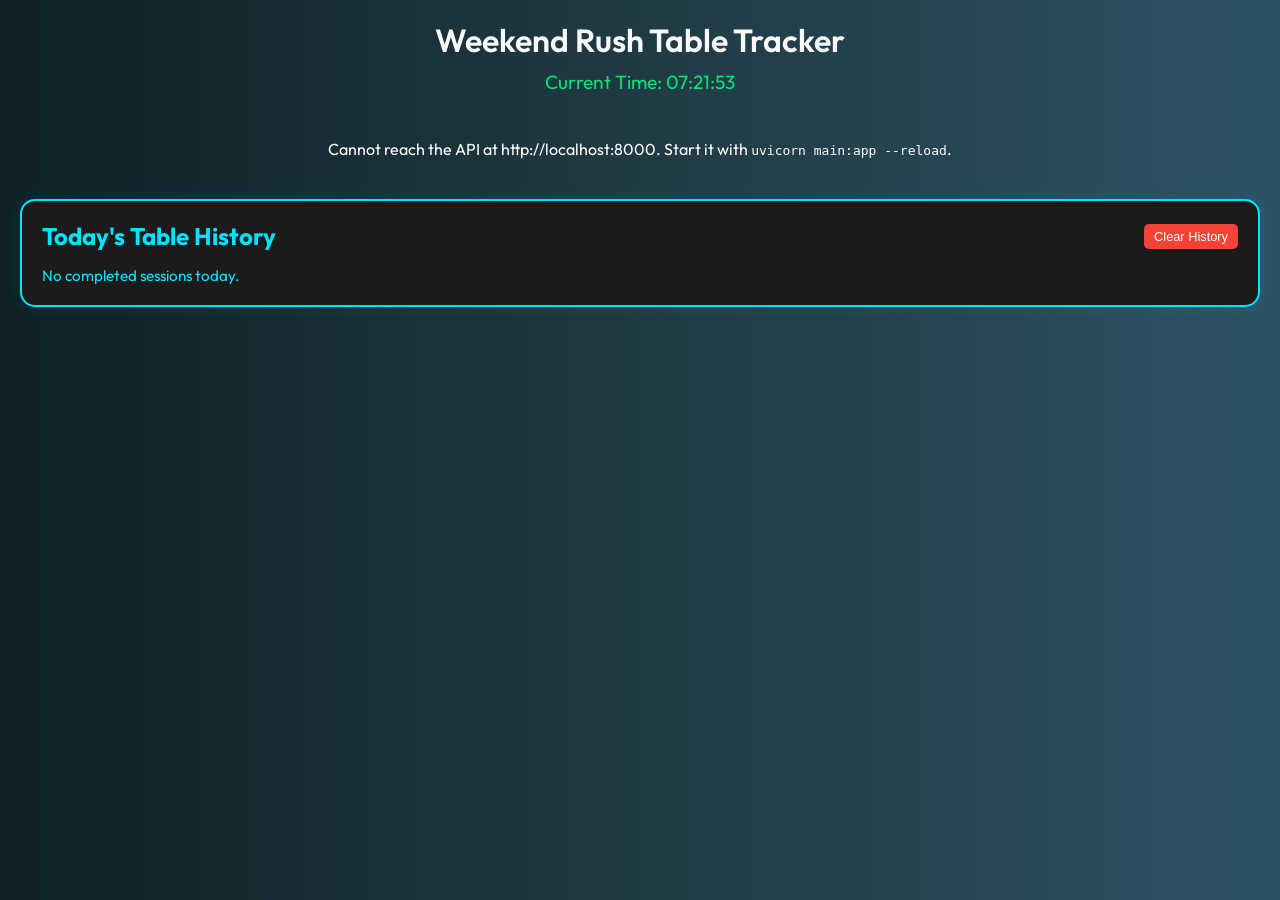
==== commit d0ee4df7: "Merge main into shared-utils refactor Co-Authored-By: Devin AI <158243242+devin-ai-integration[bot]@" ====
--- a/index.html
+++ b/index.html
@@ -100,33 +100,64 @@
 
   <script>
     const API_URL = 'http://localhost:8000';
+    const HISTORY_KEY = 'weekendRushHistory';
     let globalMenu = [];
-    let activeSessions = {};
-
-    // --- Helpers ---
-    function escapeHtml(str) {
-      return String(str)
-        .replace(/&/g, '&amp;')
-        .replace(/</g, '&lt;')
-        .replace(/>/g, '&gt;')
-        .replace(/"/g, '&quot;')
-        .replace(/'/g, '&#39;');
-    }
-
-    async function apiFetch(path, options) {
-      const res = await fetch(`${API_URL}${path}`, options);
-      if (!res.ok) {
-        let detail = res.statusText;
-        try { detail = (await res.json()).detail || detail; } catch (e) {}
-        throw new Error(`${res.status}: ${detail}`);
-      }
+    let activeSessions = {}; 
+
+    // --- Shared Utilities ---
+    function el(prefix, tableId) {
+      return document.getElementById(`${prefix}-${tableId}`);
+    }
+
+    function money(amount) {
+      return `₹${amount.toFixed(2)}`;
+    }
+
+    function clockTime() {
+      return new Date().toLocaleTimeString('en-IN', { hour12: false });
+    }
+
+    async function getJSON(path) {
+      const res = await fetch(`${API_URL}${path}`);
       return res.json();
+    }
+
+    async function postJSON(path, body) {
+      const res = await fetch(`${API_URL}${path}`, {
+        method: 'POST',
+        headers: { 'Content-Type': 'application/json' },
+        body: JSON.stringify(body)
+      });
+      return { ok: res.ok, data: res.ok ? await res.json() : null };
+    }
+
+    function tableRate(tableId) {
+      return parseFloat(el('rate', tableId).value);
+    }
+
+    function billFor(tableId) {
+      const session = activeSessions[tableId];
+      const totalMinutes = session.elapsed / 60;
+      const timeCost = totalMinutes * tableRate(tableId);
+      return { totalMinutes, timeCost, grandTotal: timeCost + session.itemsTotal };
+    }
+
+    function setTableUIState(tableId, { badgeText, badgeClass, startDisabled, pauseDisabled, endDisabled }) {
+      const badge = el('badge', tableId);
+      badge.textContent = badgeText;
+      badge.className = badgeClass;
+      el('start', tableId).disabled = startDisabled;
+      el('pause', tableId).disabled = pauseDisabled;
+      el('end', tableId).disabled = endDisabled;
+    }
+
+    function readHistory() {
+      return JSON.parse(localStorage.getItem(HISTORY_KEY)) || [];
     }
 
     // --- Clock Logic ---
     function updateClock() {
-      const now = new Date();
-      document.getElementById('live-clock').textContent = `Current Time: ${now.toLocaleTimeString('en-IN', { hour12: false })}`;
+      document.getElementById('live-clock').textContent = `Current Time: ${clockTime()}`;
     }
     setInterval(updateClock, 1000);
     updateClock();
@@ -134,48 +165,14 @@
     // --- Boot App ---
     async function init() {
       try {
-        globalMenu = await apiFetch('/menu');
-        const zones = await apiFetch('/zones');
+        globalMenu = await getJSON('/menu');
+        const zones = await getJSON('/zones');
         renderApp(zones);
-        loadHistory();
-        await rehydrateActiveSessions();
       } catch (err) {
         document.getElementById('app-content').innerHTML =
-          `<div style="text-align:center; color:#f44336; padding:40px;">
-             Could not reach the server at ${API_URL}.<br>
-             Make sure the backend is running, then reload.<br>
-             <small>${escapeHtml(err.message)}</small>
-           </div>`;
+          `<p style="text-align:center">Cannot reach the API at ${API_URL}. Start it with <code>uvicorn main:app --reload</code>.</p>`;
       }
-    }
-
-    // Restore timers/UI for sessions still open on the server after a reload.
-    async function rehydrateActiveSessions() {
-      const open = await apiFetch('/sessions/active');
-      open.forEach(s => {
-        const session = activeSessions[s.table_id];
-        if (!session) return;
-        session.sessionId = s.session_id;
-        session.itemsTotal = s.items_cost || 0;
-        session.itemsList = (s.items || []).map(i => i.item_name);
-        // Server timestamps are UTC ('YYYY-MM-DD HH:MM:SS').
-        const startMs = Date.parse(s.start_time.replace(' ', 'T') + 'Z');
-        session.startTime = isNaN(startMs) ? Date.now() : startMs;
-        session.elapsed = Math.max(0, Math.floor((Date.now() - session.startTime) / 1000));
-        session.startTimeStr = new Date(session.startTime).toLocaleTimeString('en-IN', { hour12: false });
-        if (s.rate_per_minute != null) {
-          const sel = document.getElementById(`rate-${s.table_id}`);
-          if (sel) sel.value = String(s.rate_per_minute);
-        }
-        // Restore item log
-        if (session.itemsList.length > 0) {
-          const logDiv = document.getElementById(`log-${s.table_id}`);
-          logDiv.innerHTML = session.itemsList.map(n => `+ ${escapeHtml(n)}<br>`).join('');
-          document.getElementById(`item-total-${s.table_id}`).textContent =
-            `Items Total: ₹${session.itemsTotal.toFixed(2)}`;
-        }
-        beginTicking(s.table_id);
-      });
+      loadHistory();
     }
 
     // --- Render UI ---
@@ -205,17 +202,17 @@
             activeSessions[tableId] = { isRunning: false, elapsed: 0, itemsTotal: 0, sessionId: null, itemsList: [], tableName: table.table_name };
           }
 
-          const menuHtml = globalMenu.map(item =>
-            `<button class="btn-item" onclick="addItem(${tableId}, ${item.id})">+ ${escapeHtml(item.name)} (${escapeHtml(item.variant)})</button>`
+          const menuHtml = globalMenu.map(item => 
+            `<button class="btn-item" onclick="addItem(${tableId}, ${item.id}, '${item.name} ${item.variant}', ${item.price})">+ ${item.name} (${item.variant})</button>`
           ).join('');
 
           grid.innerHTML += `
             <div class="table-card" id="card-${tableId}">
               <div class="card-left">
-                <h2 class="table-title">${escapeHtml(table.table_name)} <span class="status-badge" id="badge-${tableId}">⚪ AVAIL</span></h2>
+                <h2 class="table-title">${table.table_name} <span class="status-badge" id="badge-${tableId}">⚪ AVAIL</span></h2>
                 
                 <div class="rate-selector">
-                  Rate/min: <select id="rate-${tableId}"><option value="3">3</option><option value="4">4</option><option value="4.5">4.5</option></select>
+                  Rate/min: <select id="rate-${tableId}" onchange="onRateChange(${tableId})"><option value="3">3</option><option value="4">4</option><option value="4.5">4.5</option></select>
                 </div>
                 
                 <div class="time-display" id="time-${tableId}">00:00</div>
@@ -258,6 +255,11 @@
     }
 
     // --- UI Logic ---
+    function onRateChange(tableId) {
+      if (!activeSessions[tableId].sessionId) return;
+      alert('This table is already running; the new rate applies to the next session.');
+    }
+
     function switchTab(activeIndex) {
       document.querySelectorAll('.tab-btn').forEach((btn, i) => btn.classList.toggle('active', i === activeIndex));
       document.querySelectorAll('.tab-content').forEach((content, i) => content.classList.toggle('active', i === activeIndex));
@@ -265,53 +267,34 @@
 
     // --- Table Mechanics ---
     async function startTimer(tableId) {
-      const session = activeSessions[tableId];
-      const rate = parseFloat(document.getElementById(`rate-${tableId}`).value);
-      let data;
-      try {
-        data = await apiFetch('/sessions/start', {
-          method: 'POST',
-          headers: { 'Content-Type': 'application/json' },
-          body: JSON.stringify({ table_id: tableId, customer_id: null, rate_per_minute: rate })
-        });
-      } catch (err) {
-        alert(`Could not start table: ${err.message}`);
-        return;
-      }
-
+      const { ok, data } = await postJSON('/sessions/start', {
+        table_id: tableId,
+        customer_id: null,
+        rate_per_minute: tableRate(tableId)
+      });
+      if (!ok) return alert('Could not start the table. Is the server running?');
+
+
+      const session = activeSessions[tableId];
       session.sessionId = data.session_id;
-      session.elapsed = 0;
-      session.startTimeStr = new Date().toLocaleTimeString('en-IN', { hour12: false });
-      session.startTime = Date.now();
-      // Lock the rate for the duration of the session so it can't drift.
-      document.getElementById(`rate-${tableId}`).disabled = true;
-      beginTicking(tableId);
-    }
-
-    // Sets a table's UI to the running state and starts the 1s ticker.
-    // Assumes session.startTime / session.sessionId are already set.
-    function beginTicking(tableId) {
-      const session = activeSessions[tableId];
       session.isRunning = true;
-
-      document.getElementById(`badge-${tableId}`).textContent = '🟢 ACTIVE';
-      document.getElementById(`badge-${tableId}`).className = 'status-badge active-badge';
-      document.getElementById(`start-${tableId}`).disabled = true;
-      document.getElementById(`pause-${tableId}`).disabled = false;
-      document.getElementById(`end-${tableId}`).disabled = false;
-      document.getElementById(`rate-${tableId}`).disabled = true;
-
-      const render = () => {
-        const min = String(Math.floor(session.elapsed / 60)).padStart(2, '0');
-        const sec = String(session.elapsed % 60).padStart(2, '0');
-        document.getElementById(`time-${tableId}`).textContent = `${min}:${sec}`;
-      };
-      render();
-      clearInterval(session.interval);
+      session.startTimeStr = clockTime();
+      session.startTime = Date.now() - (session.elapsed * 1000);
+
+      setTableUIState(tableId, {
+        badgeText: '🟢 ACTIVE',
+        badgeClass: 'status-badge active-badge',
+        startDisabled: true,
+        pauseDisabled: false,
+        endDisabled: false
+      });
+
       session.interval = setInterval(() => {
         if (session.isRunning) {
           session.elapsed = Math.floor((Date.now() - session.startTime) / 1000);
-          render();
+          const min = String(Math.floor(session.elapsed / 60)).padStart(2, '0');
+          const sec = String(session.elapsed % 60).padStart(2, '0');
+          el('time', tableId).textContent = `${min}:${sec}`;
         }
       }, 1000);
     }
@@ -319,7 +302,7 @@
     function togglePause(tableId) {
       const session = activeSessions[tableId];
       session.isRunning = !session.isRunning;
-      const pauseBtn = document.getElementById(`pause-${tableId}`);
+      const pauseBtn = el('pause', tableId);
       if (session.isRunning) {
         session.startTime = Date.now() - (session.elapsed * 1000);
         pauseBtn.textContent = 'Pause';
@@ -328,96 +311,66 @@
       }
     }
 
-    async function addItem(tableId, itemId) {
+    async function addItem(tableId, itemId, itemName, price) {
       const session = activeSessions[tableId];
       if (!session.sessionId) return alert("Start the table first!");
 
-      const item = globalMenu.find(i => i.id === itemId);
-      if (!item) return;
-      const itemName = `${item.name} ${item.variant}`;
-      const price = item.price;
-
-      try {
-        await apiFetch('/sessions/add_item', {
-          method: 'POST',
-          headers: { 'Content-Type': 'application/json' },
-          body: JSON.stringify({ session_id: session.sessionId, item_id: itemId })
-        });
-      } catch (err) {
-        alert(`Could not add item: ${err.message}`);
-        return;
-      }
+      await postJSON('/sessions/add_item', { session_id: session.sessionId, item_id: itemId });
 
       session.itemsTotal += price;
       session.itemsList.push(itemName);
-      document.getElementById(`item-total-${tableId}`).textContent = `Items Total: ₹${session.itemsTotal.toFixed(2)}`;
-      
-      const logDiv = document.getElementById(`log-${tableId}`);
-      if (session.itemsList.length === 1) logDiv.innerHTML = '';
-      logDiv.innerHTML += `+ ${escapeHtml(itemName)} (₹${price})<br>`;
+      el('item-total', tableId).textContent = `Items Total: ${money(session.itemsTotal)}`;
+
+      const logDiv = el('log', tableId);
+      if (session.itemsList.length === 1) logDiv.innerHTML = ''; 
+      logDiv.innerHTML += `+ ${itemName} (${money(price)})<br>`;
       logDiv.scrollTop = logDiv.scrollHeight;
     }
 
     function calculateSplit(tableId) {
-      const session = activeSessions[tableId];
-      const rate = parseFloat(document.getElementById(`rate-${tableId}`).value);
-      const players = parseInt(document.getElementById(`split-input-${tableId}`).value);
+      const players = parseInt(el('split-input', tableId).value);
       if (!players || players < 1) return;
 
-      const totalMinutes = session.elapsed / 60;
-      const grandTotal = (totalMinutes * rate) + session.itemsTotal;
-      document.getElementById(`split-result-${tableId}`).textContent = `Total Bill: ₹${grandTotal.toFixed(2)}\nPer Player: ₹${(grandTotal / players).toFixed(2)}`;
+      const { grandTotal } = billFor(tableId);
+      el('split-result', tableId).textContent = `Total Bill: ${money(grandTotal)}\nPer Player: ${money(grandTotal / players)}`;
     }
 
     function showCheckout(tableId) {
       const session = activeSessions[tableId];
       session.isRunning = false;
       clearInterval(session.interval);
-      document.getElementById(`pause-${tableId}`).disabled = true;
-      document.getElementById(`end-${tableId}`).disabled = true;
-      
-      session.endTimeStr = new Date().toLocaleTimeString('en-IN', { hour12: false });
-      const rate = parseFloat(document.getElementById(`rate-${tableId}`).value);
-      const totalMinutes = session.elapsed / 60;
-      const timeCost = totalMinutes * rate;
-      const grandTotal = timeCost + session.itemsTotal;
+      el('pause', tableId).disabled = true;
+      el('end', tableId).disabled = true;
+
+      session.endTimeStr = clockTime();
+      const { totalMinutes, timeCost, grandTotal } = billFor(tableId);
 
       // Populate Price Breakdown
-      document.getElementById(`breakdown-${tableId}`).innerHTML = `
-        <strong>Session:</strong> ${session.startTimeStr} > ${session.endTimeStr} (${totalMinutes.toFixed(1)} mins)
-        <strong>Time Cost:</strong> ₹${timeCost.toFixed(2)}
-        <strong>Items Cost:</strong> ₹${session.itemsTotal.toFixed(2)}
-        <span style="color:#4caf50; font-size:1.1rem; display:block; margin-top:5px;"><strong>Total: ₹${grandTotal.toFixed(2)}</strong></span>
+      el('breakdown', tableId).innerHTML = `
+        <strong>Session:</strong> ${session.startTimeStr} > ${session.endTimeStr} (${totalMinutes} mins)
+        <strong>Time Cost:</strong> ${money(timeCost)}
+        <strong>Items Cost:</strong> ${money(session.itemsTotal)}
+        <span style="color:#4caf50; font-size:1.1rem; display:block; margin-top:5px;"><strong>Total: ${money(grandTotal)}</strong></span>
       `;
-      
-      document.getElementById(`checkout-${tableId}`).style.display = 'block';
+
+      el('checkout', tableId).style.display = 'block';
     }
 
     async function submitCheckout(tableId, status) {
       const session = activeSessions[tableId];
-      const totalMinutes = session.elapsed / 60;
-      const rate = parseFloat(document.getElementById(`rate-${tableId}`).value);
-
-      let data;
-      try {
-        data = await apiFetch('/sessions/checkout', {
-          method: 'POST',
-          headers: { 'Content-Type': 'application/json' },
-          body: JSON.stringify({
-            session_id: session.sessionId,
-            payment_status: status,
-            total_minutes: totalMinutes,
-            rate_per_minute: rate
-          })
-        });
-      } catch (err) {
-        alert(`Checkout failed: ${err.message}`);
-        return;
-      }
-
-      // Save to History Log using the server-confirmed figures.
-      const billedMinutes = (data.total_minutes != null ? data.total_minutes : totalMinutes).toFixed(1);
-      const historyStr = `[${escapeHtml(session.tableName)}] ${session.startTimeStr} > ${session.endTimeStr} | Time: ${billedMinutes}m | Items: ${session.itemsList.length} | <strong>Total: ₹${data.final_bill.toFixed(2)}</strong> | (${escapeHtml(status)}) (Guest)`;
+      const { totalMinutes } = billFor(tableId);
+
+      // Backend Call
+      const { ok, data } = await postJSON('/sessions/checkout', {
+        session_id: session.sessionId,
+        payment_status: status,
+        total_minutes: totalMinutes
+      });
+      if (!ok) return alert('Checkout failed. Please retry.');
+
+
+      // Save to History Log
+      const historyStr = `[${session.tableName}] ${session.startTimeStr} > ${session.endTimeStr} | Time: ${totalMinutes}m | Items: ${session.itemsList.length} | <strong>Total: ${money(data.final_bill)}</strong> | (${status}) (Guest)`;
       saveToHistory(historyStr);
 
       // Reset Table UI smoothly without reloading the page
@@ -432,55 +385,44 @@
       session.sessionId = null;
       session.itemsList = [];
 
-      document.getElementById(`badge-${tableId}`).textContent = '⚪ AVAIL';
-      document.getElementById(`badge-${tableId}`).className = 'status-badge';
-      document.getElementById(`time-${tableId}`).textContent = '00:00';
-      document.getElementById(`start-${tableId}`).disabled = false;
-      document.getElementById(`pause-${tableId}`).disabled = true;
-      document.getElementById(`pause-${tableId}`).textContent = 'Pause';
-      document.getElementById(`end-${tableId}`).disabled = true;
-      document.getElementById(`rate-${tableId}`).disabled = false;
-
-      document.getElementById(`checkout-${tableId}`).style.display = 'none';
-      document.getElementById(`split-input-${tableId}`).value = '';
-      document.getElementById(`split-result-${tableId}`).textContent = '';
-      document.getElementById(`log-${tableId}`).innerHTML = 'No items ordered yet.';
-      document.getElementById(`item-total-${tableId}`).textContent = 'Items Total: ₹0.00';
+      setTableUIState(tableId, {
+        badgeText: '⚪ AVAIL',
+        badgeClass: 'status-badge',
+        startDisabled: false,
+        pauseDisabled: true,
+        endDisabled: true
+      });
+      el('time', tableId).textContent = '00:00';
+      el('pause', tableId).textContent = 'Pause';
+
+      el('checkout', tableId).style.display = 'none';
+      el('split-input', tableId).value = '';
+      el('split-result', tableId).textContent = '';
+      el('log', tableId).innerHTML = 'No items ordered yet.';
+      el('item-total', tableId).textContent = `Items Total: ${money(0)}`;
     }
 
     // --- History Storage Logic ---
-    // Entries are date-tagged so the log genuinely reflects "today".
-    function todayKey() {
-      return new Date().toLocaleDateString('en-CA'); // YYYY-MM-DD, local
-    }
-
-    function readHistory() {
-      const raw = JSON.parse(localStorage.getItem('weekendRushHistory')) || [];
-      // Migrate legacy plain-string entries (treated as today's).
-      return raw.map(e => (typeof e === 'string' ? { date: todayKey(), html: e } : e));
-    }
-
-    function saveToHistory(entryHtml) {
+    function saveToHistory(entry) {
       const history = readHistory();
-      history.unshift({ date: todayKey(), html: entryHtml });
-      localStorage.setItem('weekendRushHistory', JSON.stringify(history));
+      history.unshift(entry); // Add to top
+      localStorage.setItem(HISTORY_KEY, JSON.stringify(history));
       loadHistory();
     }
 
     function loadHistory() {
-      const today = todayKey();
-      const todays = readHistory().filter(e => e.date === today);
+      const history = readHistory();
       const logDiv = document.getElementById('global-history-log');
-      if (todays.length === 0) {
+      if (history.length === 0) {
         logDiv.innerHTML = 'No completed sessions today.';
       } else {
-        logDiv.innerHTML = todays.map(e => `<div class="history-entry">${e.html}</div>`).join('');
+        logDiv.innerHTML = history.map(item => `<div class="history-entry">${item}</div>`).join('');
       }
     }
 
     function clearHistory() {
       if(confirm("Are you sure you want to clear today's history log?")) {
-        localStorage.removeItem('weekendRushHistory');
+        localStorage.removeItem(HISTORY_KEY);
         loadHistory();
       }
     }
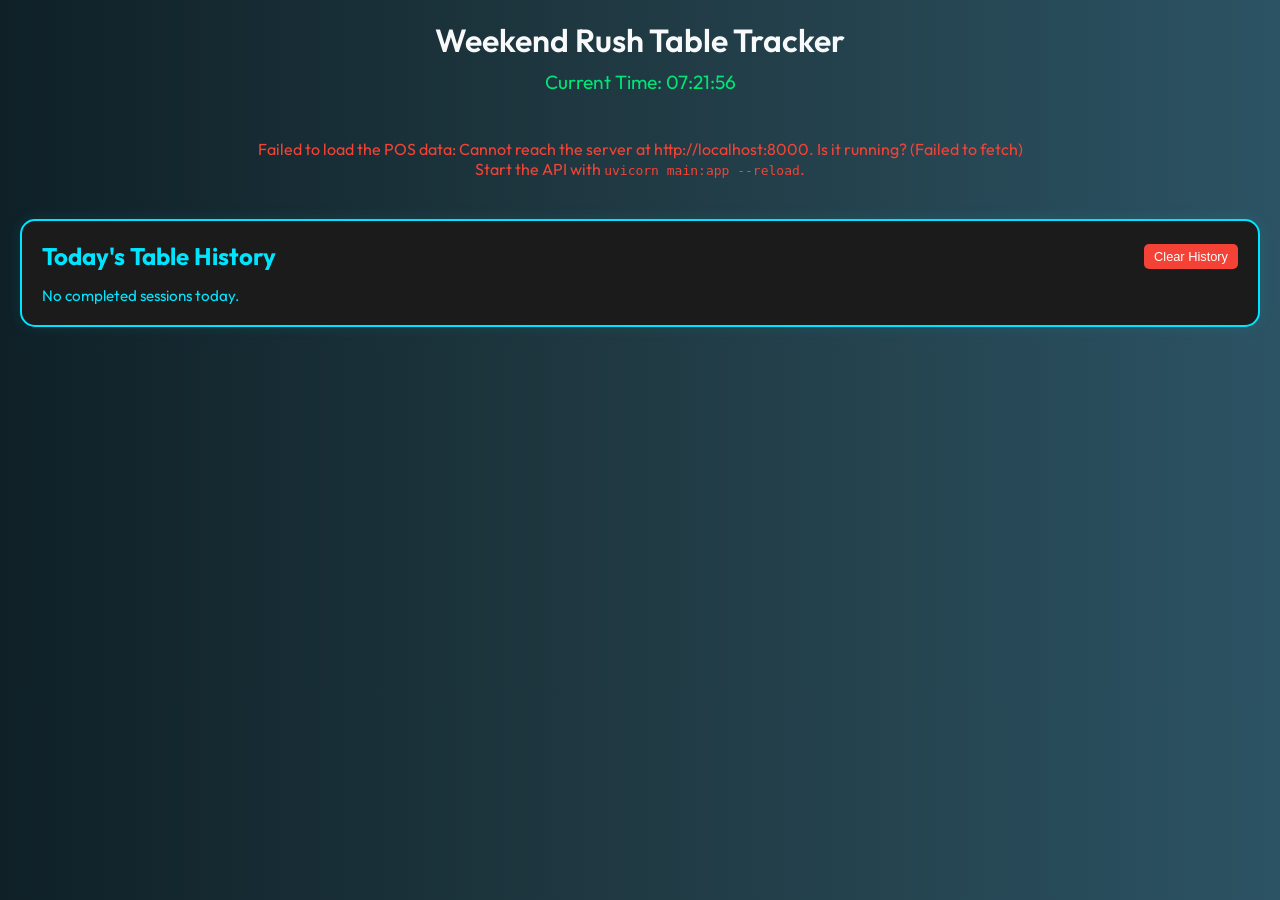
==== commit 730088e3: "Merge main into error-handling branch Co-Authored-By: Devin AI <158243242+devin-ai-integration[bot]@" ====
--- a/index.html
+++ b/index.html
@@ -100,64 +100,44 @@
 
   <script>
     const API_URL = 'http://localhost:8000';
-    const HISTORY_KEY = 'weekendRushHistory';
     let globalMenu = [];
     let activeSessions = {}; 
 
-    // --- Shared Utilities ---
-    function el(prefix, tableId) {
-      return document.getElementById(`${prefix}-${tableId}`);
-    }
-
-    function money(amount) {
-      return `₹${amount.toFixed(2)}`;
-    }
-
-    function clockTime() {
-      return new Date().toLocaleTimeString('en-IN', { hour12: false });
-    }
-
-    async function getJSON(path) {
-      const res = await fetch(`${API_URL}${path}`);
-      return res.json();
-    }
-
-    async function postJSON(path, body) {
-      const res = await fetch(`${API_URL}${path}`, {
-        method: 'POST',
-        headers: { 'Content-Type': 'application/json' },
-        body: JSON.stringify(body)
-      });
-      return { ok: res.ok, data: res.ok ? await res.json() : null };
-    }
-
-    function tableRate(tableId) {
-      return parseFloat(el('rate', tableId).value);
-    }
-
-    function billFor(tableId) {
-      const session = activeSessions[tableId];
-      const totalMinutes = session.elapsed / 60;
-      const timeCost = totalMinutes * tableRate(tableId);
-      return { totalMinutes, timeCost, grandTotal: timeCost + session.itemsTotal };
-    }
-
-    function setTableUIState(tableId, { badgeText, badgeClass, startDisabled, pauseDisabled, endDisabled }) {
-      const badge = el('badge', tableId);
-      badge.textContent = badgeText;
-      badge.className = badgeClass;
-      el('start', tableId).disabled = startDisabled;
-      el('pause', tableId).disabled = pauseDisabled;
-      el('end', tableId).disabled = endDisabled;
-    }
-
-    function readHistory() {
-      return JSON.parse(localStorage.getItem(HISTORY_KEY)) || [];
+    // --- Networking ---
+    function showError(message) {
+      console.error(message);
+      alert(message);
+    }
+
+    async function apiFetch(path, options) {
+      let res;
+      try {
+        res = await fetch(`${API_URL}${path}`, options);
+      } catch (err) {
+        throw new Error(`Cannot reach the server at ${API_URL}. Is it running? (${err.message})`);
+      }
+
+      const body = await res.text();
+      let payload = null;
+      if (body) {
+        try {
+          payload = JSON.parse(body);
+        } catch (err) {
+          throw new Error(`Server returned an unreadable response for ${path}: ${body.slice(0, 200)}`);
+        }
+      }
+
+      if (!res.ok) {
+        const detail = payload && payload.detail ? JSON.stringify(payload.detail) : res.statusText;
+        throw new Error(`${path} failed (${res.status}): ${detail}`);
+      }
+      return payload;
     }
 
     // --- Clock Logic ---
     function updateClock() {
-      document.getElementById('live-clock').textContent = `Current Time: ${clockTime()}`;
+      const now = new Date();
+      document.getElementById('live-clock').textContent = `Current Time: ${now.toLocaleTimeString('en-IN', { hour12: false })}`;
     }
     setInterval(updateClock, 1000);
     updateClock();
@@ -165,12 +145,13 @@
     // --- Boot App ---
     async function init() {
       try {
-        globalMenu = await getJSON('/menu');
-        const zones = await getJSON('/zones');
+        globalMenu = await apiFetch('/menu');
+        const zones = await apiFetch('/zones');
         renderApp(zones);
       } catch (err) {
         document.getElementById('app-content').innerHTML =
-          `<p style="text-align:center">Cannot reach the API at ${API_URL}. Start it with <code>uvicorn main:app --reload</code>.</p>`;
+          `<p style="color:#f44336; text-align:center">Failed to load the POS data: ${err.message}<br>Start the API with <code>uvicorn main:app --reload</code>.</p>`;
+        showError(`Failed to load the POS data. ${err.message}`);
       }
       loadHistory();
     }
@@ -267,34 +248,37 @@
 
     // --- Table Mechanics ---
     async function startTimer(tableId) {
-      const { ok, data } = await postJSON('/sessions/start', {
-        table_id: tableId,
-        customer_id: null,
-        rate_per_minute: tableRate(tableId)
-      });
-      if (!ok) return alert('Could not start the table. Is the server running?');
-
+      const rate = parseFloat(document.getElementById(`rate-${tableId}`).value);
+      let data;
+      try {
+        data = await apiFetch('/sessions/start', {
+          method: 'POST',
+          headers: { 'Content-Type': 'application/json' },
+          body: JSON.stringify({ table_id: tableId, customer_id: null, rate_per_minute: rate })
+        });
+      } catch (err) {
+        showError(`Could not start the table. ${err.message}`);
+        return;
+      }
 
       const session = activeSessions[tableId];
       session.sessionId = data.session_id;
       session.isRunning = true;
-      session.startTimeStr = clockTime();
+      session.startTimeStr = new Date().toLocaleTimeString('en-IN', { hour12: false });
       session.startTime = Date.now() - (session.elapsed * 1000);
-
-      setTableUIState(tableId, {
-        badgeText: '🟢 ACTIVE',
-        badgeClass: 'status-badge active-badge',
-        startDisabled: true,
-        pauseDisabled: false,
-        endDisabled: false
-      });
+      
+      document.getElementById(`badge-${tableId}`).textContent = '🟢 ACTIVE';
+      document.getElementById(`badge-${tableId}`).className = 'status-badge active-badge';
+      document.getElementById(`start-${tableId}`).disabled = true;
+      document.getElementById(`pause-${tableId}`).disabled = false;
+      document.getElementById(`end-${tableId}`).disabled = false;
 
       session.interval = setInterval(() => {
         if (session.isRunning) {
           session.elapsed = Math.floor((Date.now() - session.startTime) / 1000);
           const min = String(Math.floor(session.elapsed / 60)).padStart(2, '0');
           const sec = String(session.elapsed % 60).padStart(2, '0');
-          el('time', tableId).textContent = `${min}:${sec}`;
+          document.getElementById(`time-${tableId}`).textContent = `${min}:${sec}`;
         }
       }, 1000);
     }
@@ -302,7 +286,7 @@
     function togglePause(tableId) {
       const session = activeSessions[tableId];
       session.isRunning = !session.isRunning;
-      const pauseBtn = el('pause', tableId);
+      const pauseBtn = document.getElementById(`pause-${tableId}`);
       if (session.isRunning) {
         session.startTime = Date.now() - (session.elapsed * 1000);
         pauseBtn.textContent = 'Pause';
@@ -315,62 +299,83 @@
       const session = activeSessions[tableId];
       if (!session.sessionId) return alert("Start the table first!");
 
-      await postJSON('/sessions/add_item', { session_id: session.sessionId, item_id: itemId });
+      try {
+        await apiFetch('/sessions/add_item', {
+          method: 'POST',
+          headers: { 'Content-Type': 'application/json' },
+          body: JSON.stringify({ session_id: session.sessionId, item_id: itemId })
+        });
+      } catch (err) {
+        // The item was not recorded on the server, so do not bill it locally either.
+        showError(`Could not add ${itemName}. ${err.message}`);
+        return;
+      }
 
       session.itemsTotal += price;
       session.itemsList.push(itemName);
-      el('item-total', tableId).textContent = `Items Total: ${money(session.itemsTotal)}`;
-
-      const logDiv = el('log', tableId);
+      document.getElementById(`item-total-${tableId}`).textContent = `Items Total: ₹${session.itemsTotal.toFixed(2)}`;
+      
+      const logDiv = document.getElementById(`log-${tableId}`);
       if (session.itemsList.length === 1) logDiv.innerHTML = ''; 
-      logDiv.innerHTML += `+ ${itemName} (${money(price)})<br>`;
+      logDiv.innerHTML += `+ ${itemName} (₹${price})<br>`;
       logDiv.scrollTop = logDiv.scrollHeight;
     }
 
     function calculateSplit(tableId) {
-      const players = parseInt(el('split-input', tableId).value);
+      const session = activeSessions[tableId];
+      const rate = parseFloat(document.getElementById(`rate-${tableId}`).value);
+      const players = parseInt(document.getElementById(`split-input-${tableId}`).value);
       if (!players || players < 1) return;
 
-      const { grandTotal } = billFor(tableId);
-      el('split-result', tableId).textContent = `Total Bill: ${money(grandTotal)}\nPer Player: ${money(grandTotal / players)}`;
+      const totalMinutes = session.elapsed / 60;
+      const grandTotal = (totalMinutes * rate) + session.itemsTotal;
+      document.getElementById(`split-result-${tableId}`).textContent = `Total Bill: ₹${grandTotal.toFixed(2)}\nPer Player: ₹${(grandTotal / players).toFixed(2)}`;
     }
 
     function showCheckout(tableId) {
       const session = activeSessions[tableId];
       session.isRunning = false;
       clearInterval(session.interval);
-      el('pause', tableId).disabled = true;
-      el('end', tableId).disabled = true;
-
-      session.endTimeStr = clockTime();
-      const { totalMinutes, timeCost, grandTotal } = billFor(tableId);
+      document.getElementById(`pause-${tableId}`).disabled = true;
+      document.getElementById(`end-${tableId}`).disabled = true;
+      
+      session.endTimeStr = new Date().toLocaleTimeString('en-IN', { hour12: false });
+      const rate = parseFloat(document.getElementById(`rate-${tableId}`).value);
+      const totalMinutes = session.elapsed / 60;
+      const timeCost = totalMinutes * rate;
+      const grandTotal = timeCost + session.itemsTotal;
 
       // Populate Price Breakdown
-      el('breakdown', tableId).innerHTML = `
+      document.getElementById(`breakdown-${tableId}`).innerHTML = `
         <strong>Session:</strong> ${session.startTimeStr} > ${session.endTimeStr} (${totalMinutes} mins)
-        <strong>Time Cost:</strong> ${money(timeCost)}
-        <strong>Items Cost:</strong> ${money(session.itemsTotal)}
-        <span style="color:#4caf50; font-size:1.1rem; display:block; margin-top:5px;"><strong>Total: ${money(grandTotal)}</strong></span>
+        <strong>Time Cost:</strong> ₹${timeCost.toFixed(2)}
+        <strong>Items Cost:</strong> ₹${session.itemsTotal.toFixed(2)}
+        <span style="color:#4caf50; font-size:1.1rem; display:block; margin-top:5px;"><strong>Total: ₹${grandTotal.toFixed(2)}</strong></span>
       `;
-
-      el('checkout', tableId).style.display = 'block';
+      
+      document.getElementById(`checkout-${tableId}`).style.display = 'block';
     }
 
     async function submitCheckout(tableId, status) {
       const session = activeSessions[tableId];
-      const { totalMinutes } = billFor(tableId);
+      const totalMinutes = session.elapsed / 60;
 
       // Backend Call
-      const { ok, data } = await postJSON('/sessions/checkout', {
-        session_id: session.sessionId,
-        payment_status: status,
-        total_minutes: totalMinutes
-      });
-      if (!ok) return alert('Checkout failed. Please retry.');
-
-
+      let data;
+      try {
+        data = await apiFetch('/sessions/checkout', {
+          method: 'POST',
+          headers: { 'Content-Type': 'application/json' },
+          body: JSON.stringify({ session_id: session.sessionId, payment_status: status, total_minutes: totalMinutes })
+        });
+      } catch (err) {
+        // Keep the checkout panel open so the bill is not lost.
+        showError(`Checkout failed, the table is still open. ${err.message}`);
+        return;
+      }
+      
       // Save to History Log
-      const historyStr = `[${session.tableName}] ${session.startTimeStr} > ${session.endTimeStr} | Time: ${totalMinutes}m | Items: ${session.itemsList.length} | <strong>Total: ${money(data.final_bill)}</strong> | (${status}) (Guest)`;
+      const historyStr = `[${session.tableName}] ${session.startTimeStr} > ${session.endTimeStr} | Time: ${totalMinutes}m | Items: ${session.itemsList.length} | <strong>Total: ₹${Number(data.final_bill ?? 0).toFixed(2)}</strong> | (${status}) (Guest)`;
       saveToHistory(historyStr);
 
       // Reset Table UI smoothly without reloading the page
@@ -385,28 +390,40 @@
       session.sessionId = null;
       session.itemsList = [];
 
-      setTableUIState(tableId, {
-        badgeText: '⚪ AVAIL',
-        badgeClass: 'status-badge',
-        startDisabled: false,
-        pauseDisabled: true,
-        endDisabled: true
-      });
-      el('time', tableId).textContent = '00:00';
-      el('pause', tableId).textContent = 'Pause';
-
-      el('checkout', tableId).style.display = 'none';
-      el('split-input', tableId).value = '';
-      el('split-result', tableId).textContent = '';
-      el('log', tableId).innerHTML = 'No items ordered yet.';
-      el('item-total', tableId).textContent = `Items Total: ${money(0)}`;
+      document.getElementById(`badge-${tableId}`).textContent = '⚪ AVAIL';
+      document.getElementById(`badge-${tableId}`).className = 'status-badge';
+      document.getElementById(`time-${tableId}`).textContent = '00:00';
+      document.getElementById(`start-${tableId}`).disabled = false;
+      document.getElementById(`pause-${tableId}`).disabled = true;
+      document.getElementById(`pause-${tableId}`).textContent = 'Pause';
+      document.getElementById(`end-${tableId}`).disabled = true;
+      
+      document.getElementById(`checkout-${tableId}`).style.display = 'none';
+      document.getElementById(`split-input-${tableId}`).value = '';
+      document.getElementById(`split-result-${tableId}`).textContent = '';
+      document.getElementById(`log-${tableId}`).innerHTML = 'No items ordered yet.';
+      document.getElementById(`item-total-${tableId}`).textContent = 'Items Total: ₹0.00';
     }
 
     // --- History Storage Logic ---
+    function readHistory() {
+      try {
+        const stored = JSON.parse(localStorage.getItem('weekendRushHistory'));
+        return Array.isArray(stored) ? stored : [];
+      } catch (err) {
+        console.error('Stored history was corrupt and has been ignored.', err);
+        return [];
+      }
+    }
+
     function saveToHistory(entry) {
       const history = readHistory();
       history.unshift(entry); // Add to top
-      localStorage.setItem(HISTORY_KEY, JSON.stringify(history));
+      try {
+        localStorage.setItem('weekendRushHistory', JSON.stringify(history));
+      } catch (err) {
+        showError(`Could not save this session to the history log. ${err.message}`);
+      }
       loadHistory();
     }
 
@@ -422,7 +439,7 @@
 
     function clearHistory() {
       if(confirm("Are you sure you want to clear today's history log?")) {
-        localStorage.removeItem(HISTORY_KEY);
+        localStorage.removeItem('weekendRushHistory');
         loadHistory();
       }
     }
